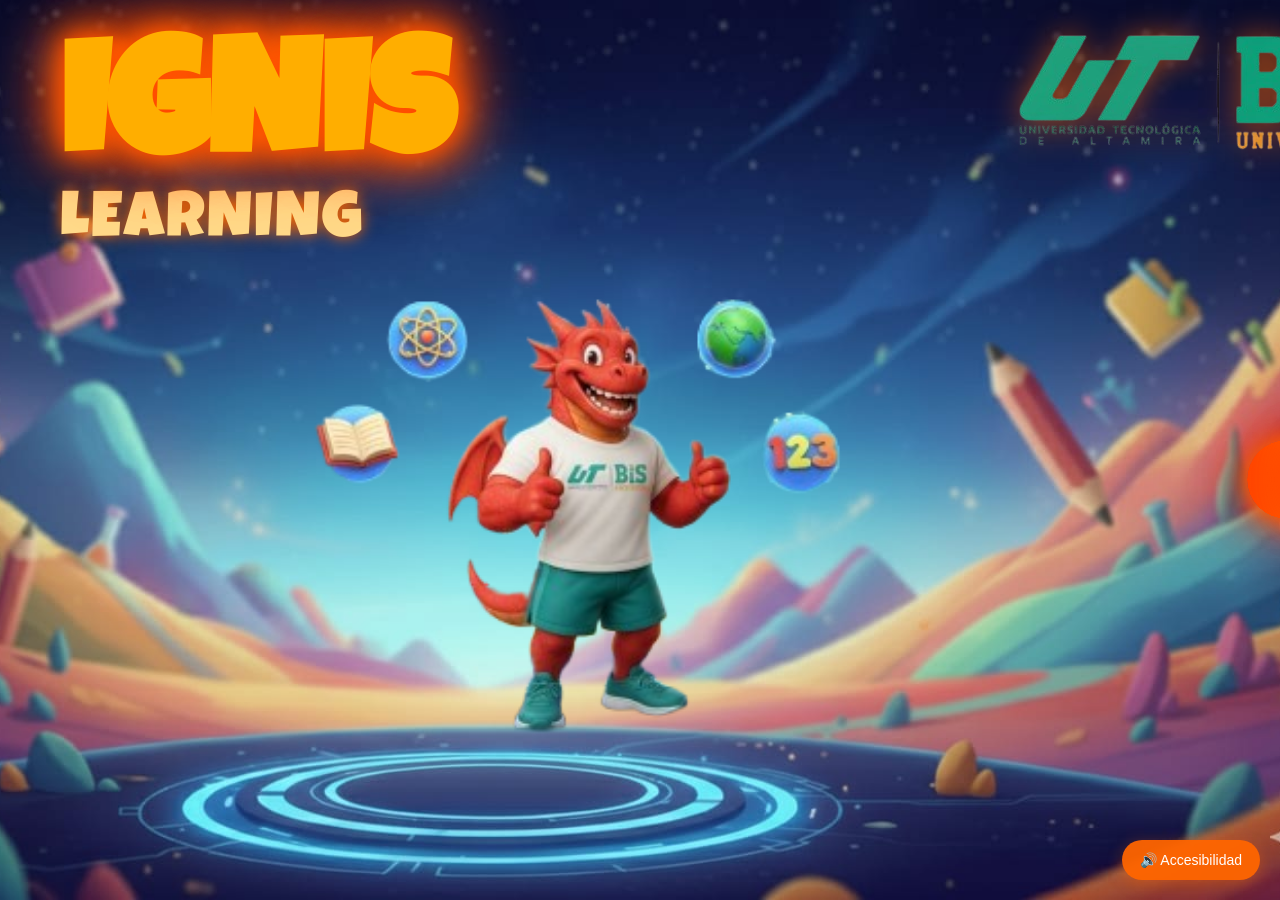
==== index.html @ bf162483 "Update index.html" ====
<!DOCTYPE html>
<html lang="es">
<head>
<meta charset="UTF-8">
<meta
  name="viewport"
  content="width=device-width, initial-scale=1.0, viewport-fit=cover"
>
<title>IGNIS</title>

<link rel="stylesheet" href="btn.css">

<style>

/* ======================
   PANTALLA GIRAR CELU
====================== */

#rotateMessage{
  position:fixed;
  inset:0;
  background:#0b0b0b;
  color:white;
  display:none;
  justify-content:center;
  align-items:center;
  text-align:center;
  z-index:99999;
  padding:20px;
}

.rotate-box{
  max-width:320px;
}

.rotate-box h2{
  font-size:2rem;
  margin-bottom:15px;
}

.rotate-box p{
  font-size:1.1rem;
}

/* ======================
   BOTON ACCESIBILIDAD
====================== */

.voice-btn{
  position:fixed;
  bottom:20px;
  right:20px;
  z-index:9999;

  border:none;
  border-radius:50px;
  padding:12px 18px;

  background:rgba(255,102,0,.95);
  color:white;
  font-size:14px;
  cursor:pointer;

  box-shadow:0 4px 15px rgba(255,100,0,.35);
  transition:.3s;
}

.voice-btn:hover{
  transform:scale(1.05);
}

/* ======================
   CELULAR
====================== */

@media screen and (max-width:900px){

  /* Vertical */
  @media (orientation:portrait){

    #rotateMessage{
      display:flex;
    }

    .hero{
      display:none !important;
    }
  }

  /* Horizontal */
  @media (orientation:landscape){

    html,
    body{
      overflow:hidden;
      height:100%;
    }

    .hero{
      display:flex !important;
      justify-content:center;
      align-items:center;
      flex-direction:column;
      min-height:100vh;
      padding:15px;
    }

    /* IMPORTANTE:
       QUITE EL SCALE
       QUE HACIA TODO CHIQUITO 😭
    */

    .title{
      font-size:4rem !important;
    }

    .subtitle{
      font-size:1.4rem !important;
    }

    .fire-button{
      transform:scale(1.1);
    }

    .ut-logo{
      width:80px !important;
    }

    .floating-dragon{
      width:150px !important;
    }

    .voice-btn{
      bottom:12px;
      right:12px;
      font-size:13px;
      padding:10px 15px;
    }
  }
}

</style>
</head>

<body>

<!-- AUDIO -->
<audio id="introSound" autoplay loop>
  <source src="cutt.mp3" type="audio/mpeg">
</audio>

<!-- MENSAJE GIRAR -->
<div id="rotateMessage">
  <div class="rotate-box">
    <h2>📱 Gira tu dispositivo</h2>

    <p>
      Para jugar IGNIS mejor,
      usa tu teléfono en posición horizontal.
    </p>
  </div>
</div>

<!-- CONTENIDO -->
<div class="hero">

  <!-- BOTON ACCESIBILIDAD -->
  <button
    id="voiceMode"
    class="voice-btn"
  >
    🔊 Accesibilidad
  </button>

  <!-- TITULO -->
  <h1
    class="title"
    id="titleVoice"
  >
    IGNIS

    <span class="flames">
      <span class="flame"></span>
      <span class="flame"></span>
      <span class="flame"></span>
      <span class="flame"></span>
      <span class="flame"></span>
      <span class="flame"></span>
      <span class="flame"></span>
      <span class="flame"></span>
    </span>
  </h1>

  <!-- SUB -->
  <p
    class="subtitle"
    id="subtitleVoice"
  >
    LEARNING
  </p>

  <!-- BOTON -->
  <a
    href="menu.html"
    class="fire-button"
    id="fireBtn"
  >
    LET'S GO!
  </a>

  <!-- BURBUJAS -->
  <div class="bubbles-container">
    <span class="bubble"></span>
    <span class="bubble"></span>
    <span class="bubble"></span>
    <span class="bubble"></span>
    <span class="bubble"></span>
    <span class="bubble"></span>
    <span class="bubble"></span>
    <span class="bubble"></span>
    <span class="bubble"></span>
    <span class="bubble"></span>
  </div>

  <!-- LOGO -->
  <a
    href="http://www.utaltamira.edu.mx/"
    target="_blank"
  >
    <img
      src="img/logo_ut.png"
      alt="Logo Universidad Tecnológica de Altamira"
      class="ut-logo"
    >
  </a>

  <!-- DRAGON -->
  <img
    src="img/dragon.png"
    alt="Dragón flotante"
    class="floating-dragon"
  >

</div>

<script>

/* ======================
   ELEMENTOS
====================== */

const voiceBtn =
document.getElementById("voiceMode");

const fireBtn =
document.getElementById("fireBtn");

const title =
document.getElementById("titleVoice");

const subtitle =
document.getElementById("subtitleVoice");

const audio =
document.getElementById("introSound");

let accessibilityOn = false;

/* ======================
   FUNCION HABLAR
====================== */

function speak(text){

  speechSynthesis.cancel();

  const speech =
  new SpeechSynthesisUtterance(text);

  speech.lang = "es-MX";
  speech.rate = 1;
  speech.pitch = 1;

  speechSynthesis.speak(speech);
}

/* ======================
   AUDIO MOVIL
====================== */

document.body.addEventListener(
"click",
()=>{
  audio.play().catch(()=>{});
},
{once:true}
);

/* ======================
   PRESENTACION AUTOMATICA
====================== */

window.addEventListener(
"load",
()=>{

  setTimeout(()=>{

    speak(
      "Bienvenido a Ignis Learning. " +
      "Si necesitas asistencia por voz, " +
      "toca el botón de accesibilidad " +
      "en la esquina inferior derecha."
    );

  },1800);

}
);

/* ======================
   BOTON ACCESIBILIDAD
====================== */

function announceButton(){

  speak(
    accessibilityOn
    ? "Desactivar voz"
    : "Activar voz"
  );

}

voiceBtn.addEventListener(
"mouseenter",
announceButton
);

voiceBtn.addEventListener(
"touchstart",
announceButton
);

voiceBtn.addEventListener(
"click",
()=>{

  accessibilityOn =
  !accessibilityOn;

  if(accessibilityOn){

    speak(
      "Modo accesible activado. " +
      "Toca Ignis, Learning o Lets Go."
    );

    voiceBtn.innerHTML =
    "🔇 Desactivar Voz";

  }else{

    speechSynthesis.cancel();

    voiceBtn.innerHTML =
    "🔊 Accesibilidad";
  }

}
);

/* ======================
   LECTURA ELEMENTOS
====================== */

function voiceInteraction(
element,
text
){

  element.addEventListener(
  "mouseenter",
  ()=>{
    if(accessibilityOn)
    speak(text);
  });

  element.addEventListener(
  "touchstart",
  ()=>{
    if(accessibilityOn)
    speak(text);
  });

}

voiceInteraction(
title,
"Ignis"
);

voiceInteraction(
subtitle,
"Learning"
);

voiceInteraction(
fireBtn,
"Lets Go. Presiona para comenzar."
);

</script>

</body>
</html>
---- btn.css ----
@import url('https://fonts.googleapis.com/css2?family=Luckiest+Guy&display=swap');

/* --- Estilo general --- */
* {
  margin: 0;
  padding: 0;
  box-sizing: border-box;
}

body {
  height: 100vh;
  background: url("img/bg.jpeg") no-repeat center center fixed;
  background-size: cover;
  overflow: hidden;
  font-family: 'Luckiest Guy', cursive;
  color: white;
  position: relative;
}

/* --- Contenedor del título IGNIS --- */
.hero {
  position: absolute;
  top: 40px;       /* arriba */
  left: 60px;      /* izquierda */
  text-align: left;
}

/* --- Texto IGNIS con efecto de fuego --- */
.title {
  font-size: 10rem;
  color: #ffae00;
  text-shadow:
    0 0 20px #ff4500,
    0 0 40px #ff8c00,
    0 0 60px #ff0000,
    0 0 80px #ff7300;
  animation: flicker 1s infinite;
}

@keyframes flicker {
  0%, 100% {
    opacity: 1;
    text-shadow:
      0 0 25px #ff7300,
      0 0 50px #ff4500,
      0 0 80px #ff0000;
  }
  50% {
    opacity: 0.9;
    text-shadow:
      0 0 35px #ff9500,
      0 0 70px #ff0000,
      0 0 100px #ff7300;
  }
}
/* --- Llamas suaves detrás de IGNIS --- */
.title {
  position: relative;
  display: inline-block;
  z-index: 2;
}

/* contenedor de las llamas */
.flames {
  position: absolute;
  top: 25%;
  left: 0;
  width: 100%;
  height: 100%;
  transform: translateY(10%);
  z-index: -1; /* 🔥 esto hace que queden DETRÁS del texto */
  overflow: visible;
  pointer-events: none;
}

/* partículas de fuego */
.flame {
  position: absolute;
  bottom: 180px;
  width: 40px;
  height: 40px;
  border-radius: 50%;
  background: radial-gradient(circle at center, rgba(255,180,0,0.8), rgba(255,60,0,0.2) 70%);
  animation: rise 2s infinite ease-in;
  filter: blur(3px);
}

/* varias burbujas con diferentes posiciones y tiempos */
.flame:nth-child(1) { left: 10%; animation-delay: 0s; }
.flame:nth-child(2) { left: 25%; animation-delay: 0.3s; }
.flame:nth-child(3) { left: 40%; animation-delay: 0.6s; }
.flame:nth-child(4) { left: 55%; animation-delay: 0.9s; }
.flame:nth-child(5) { left: 70%; animation-delay: 1.2s; }
.flame:nth-child(6) { left: 85%; animation-delay: 1.5s; }
.flame:nth-child(7) { left: 50%; animation-delay: 1.8s; width: 10px; height: 10px; }
.flame:nth-child(8) { left: 30%; animation-delay: 2.1s; width: 12px; height: 12px; }

/* animación suave hacia arriba */
@keyframes rise {
  0% {
    transform: translateY(20px) scale(0.8);
    opacity: 0.3;
  }
  40% {
    opacity: 0.7;
  }
  100% {
    transform: translateY(-60px) scale(1.2);
    opacity: 0;
  }
}


/* --- Subtítulo debajo del logo --- */
.subtitle {
  font-size: 4rem;
  color: #ffda8a;
  text-shadow: 0 0 15px #ff6a00;
  margin-top: -10px;
  letter-spacing: 2px;
}


/* --- Botón de fuego centrado a la derecha --- */
.fire-button {
  position: absolute;
  right: -1000px;
  top: 400px;
  background: linear-gradient(90deg, #ff4500, #ff7300, #ffa500);
  color: #fff;
  padding: 25px 45px;
  border-radius: 50px;
  font-size: 1.8rem;
  text-decoration: none;
  text-transform: uppercase;
  box-shadow: 0 0 20px #ff6a00, 0 0 40px #ff4500, 0 0 80px #ff0000;
  animation: flame 2s infinite alternate;
  transition: transform 0.2s ease-in-out;
  z-index: 1;
  cursor: pointer;
}

.fire-button:hover {
  transform: translateY(-50%) scale(1.1);
}

/* --- Animación del fuego del botón --- */
@keyframes flame {
  0% {
    box-shadow:
      0 0 20px #ff6a00,
      0 0 40px #ff4500,
      0 0 60px #ff0000;
  }
  50% {
    box-shadow:
      0 0 30px #ff8c00,
      0 0 70px #ff0000,
      0 0 100px #ff7300;
  }
  100% {
    box-shadow:
      0 0 40px #ffa500,
      0 0 90px #ff4500,
      0 0 120px #ff0000;
  }
}

/* --- Efecto de partículas tipo fuego alrededor del botón --- */
.fire-button::before,
.fire-button::after {
  content: '';
  position: absolute;
  width: 100%;
  height: 100%;
  border-radius: 50px;
  top: 0;
  left: 0;
  z-index: -1;
  filter: blur(20px);
  animation: firePulse 1.5s infinite alternate;
}

.fire-button::before {
  background: radial-gradient(circle, #ff7300 10%, transparent 70%);
}

.fire-button::after {
  background: radial-gradient(circle, #ff0000 10%, transparent 70%);
  animation-delay: 0.75s;
}

@keyframes firePulse {
  0% {
    transform: scale(1);
    opacity: 0.7;
  }
  100% {
    transform: scale(1.2);
    opacity: 0.3;
  }
}
 .floating-dragon {
  position: absolute;
  right: -950px;   /* ajusta según quieras: izquierda/derecha */
  top: -20%;       /* ajusta altura inicial */
  width: 1300px;;   /* tamaño del dragón, ajusta al tu gusto */
  animation: floatDragon 4s ease-in-out infinite;
}

@keyframes floatDragon {
  0% {
    transform: translateY(0px);
  }
  50% {
    transform: translateY(-30px);
  }
  100% {
    transform: translateY(0px);
  }
}

/* === LLAMAS DETRÁS DEL BOTÓN === */
/* === CONTENEDOR DE LLAMAS DETRÁS DEL BOTÓN === */
.bubbles-container {
  position: absolute;
  right: -1000px; /* 👈 mismo left que tu botón */
  top: 330px;    /* 👈 misma altura del botón */
  width: 220px;  /* un poco más ancho que el botón */
  height: 120px;
  overflow: visible;
  z-index: 0; /* 🔥 detrás del botón */
  pointer-events: none;
}

/* --- Cada burbuja (llama) --- */
.bubbles-container .bubble {
  position: absolute;
  bottom:1px;
  width: 25px;
  height: 25px;
  border-radius: 50%;
  background: radial-gradient(circle, #ffec85 0%, #ffae00 30%, #ff5500 70%, #ff0000 100%);
  box-shadow: 0 0 15px rgba(255, 100, 0, 0.7);
  opacity: 0.85;
  animation: riseFlame 3s linear infinite;
  filter: blur(1px);
}

/* --- Variaciones de posición y retardo --- */
.bubbles-container .bubble:nth-child(1) { left: 10%; animation-delay: 0s; }
.bubbles-container .bubble:nth-child(2) { left: 25%; animation-delay: 0.3s; }
.bubbles-container .bubble:nth-child(3) { left: 40%; animation-delay: 0.5s; }
.bubbles-container .bubble:nth-child(4) { left: 55%; animation-delay: 0.8s; }
.bubbles-container .bubble:nth-child(5) { left: 70%; animation-delay: 1s; }
.bubbles-container .bubble:nth-child(6) { left: 85%; animation-delay: 1.3s; }
.bubbles-container .bubble:nth-child(7) { left: 15%; animation-delay: 1.5s; }
.bubbles-container .bubble:nth-child(8) { left: 35%; animation-delay: 1.8s; }
.bubbles-container .bubble:nth-child(9) { left: 60%; animation-delay: 2s; }
.bubbles-container .bubble:nth-child(10) { left: 80%; animation-delay: 2.3s; }

/* --- Animación de ascenso del fuego --- */
@keyframes riseFlame {
  0% {
    transform: translateY(0) scale(1);
    opacity: 0.8;
  }
  50% {
    transform: translateY(-60px) scale(1.3);
    opacity: 0.5;
  }
  100% {
    transform: translateY(-130px) scale(0.8);
    opacity: 0;
  }
}


/* --- Logo de la universidad --- */
.ut-logo {
  position: absolute;
  top: -200px;         /* altura */
  left: 900px;       /* separada del borde derecho */
  width:500px;      /* tamaño imagen */
  height: 500px;
  z-index: 25;
  cursor: pointer;
  filter: drop-shadow(0 0 15px rgba(255, 100, 0, 0.6));
}

/* animación suave flotante (como el dragón) */
@keyframes floatLogo {
  0% { transform: translateY(0px); }
  50% { transform: translateY(-8px); }
  100% { transform: translateY(0px); }
}
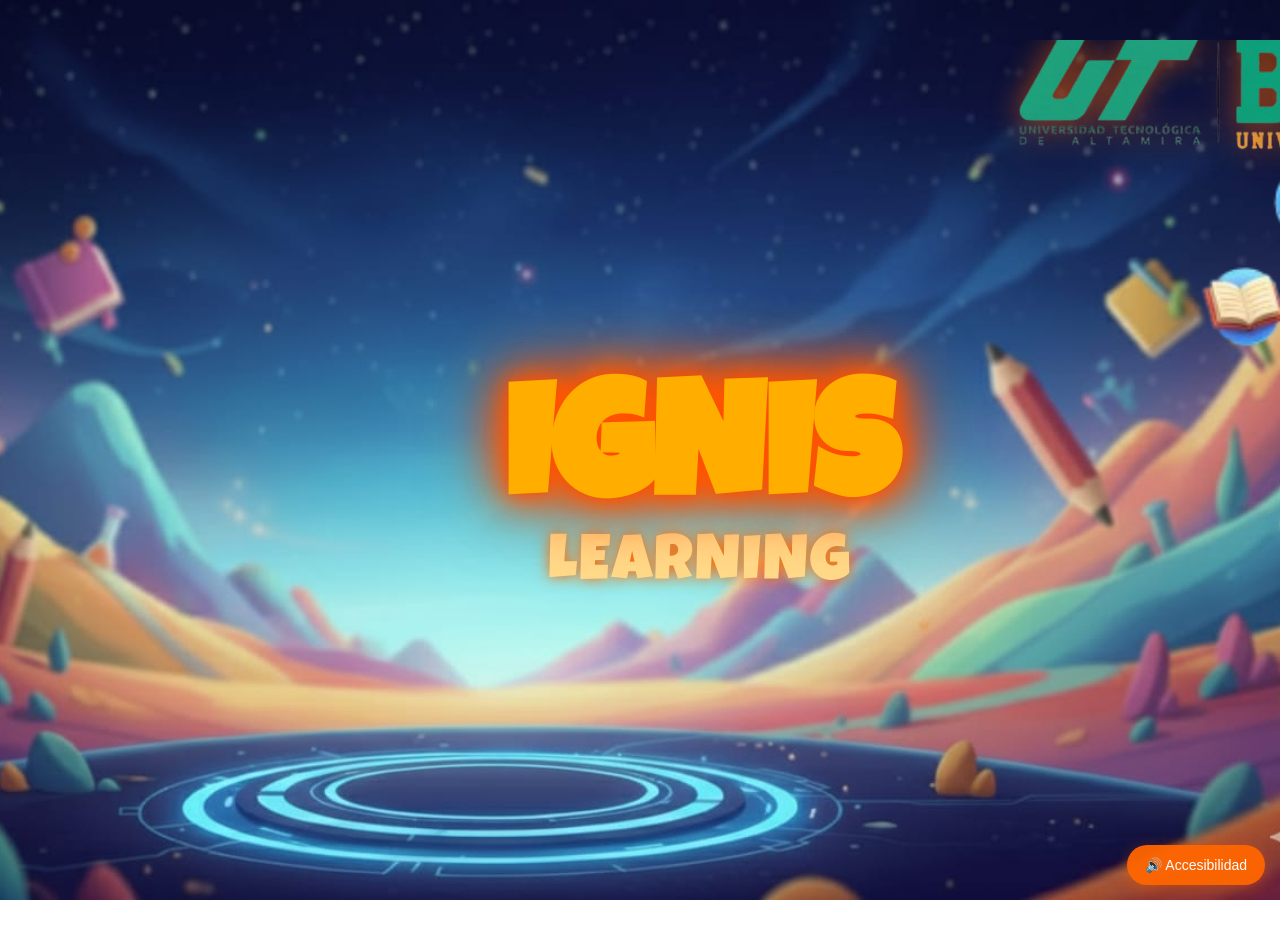
==== commit 29768ad3: "Update index.html" ====
--- a/index.html
+++ b/index.html
@@ -2,19 +2,52 @@
 <html lang="es">
 <head>
 <meta charset="UTF-8">
+
 <meta
   name="viewport"
-  content="width=device-width, initial-scale=1.0, viewport-fit=cover"
+  content="width=device-width, initial-scale=1.0, viewport-fit=cover, user-scalable=no"
 >
+
+<meta name="mobile-web-app-capable" content="yes">
+<meta name="apple-mobile-web-app-capable" content="yes">
+<meta name="theme-color" content="#000000">
+
 <title>IGNIS</title>
 
-<link rel="stylesheet" href="btn.css">
+<link rel="stylesheet" href="btn.css?v=5">
 
 <style>
 
-/* ======================
-   PANTALLA GIRAR CELU
-====================== */
+/* =========================
+   RESET
+========================= */
+
+html,
+body{
+  margin:0;
+  padding:0;
+  width:100%;
+  min-height:100%;
+  overflow-x:hidden;
+}
+
+/* =========================
+   HERO
+========================= */
+
+.hero{
+  position:relative;
+  min-height:100vh;
+  display:flex;
+  flex-direction:column;
+  justify-content:center;
+  align-items:center;
+  overflow:hidden;
+}
+
+/* =========================
+   ROTATE SCREEN
+========================= */
 
 #rotateMessage{
   position:fixed;
@@ -35,21 +68,17 @@
 
 .rotate-box h2{
   font-size:2rem;
-  margin-bottom:15px;
-}
-
-.rotate-box p{
-  font-size:1.1rem;
-}
-
-/* ======================
-   BOTON ACCESIBILIDAD
-====================== */
+  margin-bottom:10px;
+}
+
+/* =========================
+   ACCESSIBILITY BUTTON
+========================= */
 
 .voice-btn{
   position:fixed;
-  bottom:20px;
-  right:20px;
+  bottom:15px;
+  right:15px;
   z-index:9999;
 
   border:none;
@@ -59,9 +88,12 @@
   background:rgba(255,102,0,.95);
   color:white;
   font-size:14px;
+
   cursor:pointer;
 
-  box-shadow:0 4px 15px rgba(255,100,0,.35);
+  box-shadow:
+  0 4px 15px rgba(255,100,0,.35);
+
   transition:.3s;
 }
 
@@ -69,13 +101,13 @@
   transform:scale(1.05);
 }
 
-/* ======================
+/* =========================
    CELULAR
-====================== */
-
-@media screen and (max-width:900px){
-
-  /* Vertical */
+========================= */
+
+@media screen and (max-width:950px){
+
+  /* VERTICAL */
   @media (orientation:portrait){
 
     #rotateMessage{
@@ -87,55 +119,83 @@
     }
   }
 
-  /* Horizontal */
+  /* HORIZONTAL */
   @media (orientation:landscape){
 
     html,
     body{
+      height:100dvh;
       overflow:hidden;
-      height:100%;
     }
 
     .hero{
-      display:flex !important;
+      min-height:100dvh;
       justify-content:center;
-      align-items:center;
-      flex-direction:column;
-      min-height:100vh;
-      padding:15px;
-    }
-
-    /* IMPORTANTE:
-       QUITE EL SCALE
-       QUE HACIA TODO CHIQUITO 😭
-    */
-
+      padding:12px;
+      text-align:center;
+    }
+
+    /* TITULO */
     .title{
       font-size:4rem !important;
+      margin:0 !important;
+      position:relative;
+      z-index:5;
     }
 
     .subtitle{
-      font-size:1.4rem !important;
-    }
-
+      font-size:1.2rem !important;
+      margin-top:-5px;
+      z-index:5;
+    }
+
+    /* LLAMAS */
+    .flames{
+      position:absolute !important;
+      top:-30px !important;
+      left:50% !important;
+      transform:
+      translateX(-50%)
+      scale(.9) !important;
+    }
+
+    /* BOTON */
     .fire-button{
-      transform:scale(1.1);
-    }
-
+      margin-top:18px !important;
+      z-index:5;
+    }
+
+    /* DRAGON */
+    .floating-dragon{
+      width:160px !important;
+      position:absolute !important;
+      bottom:20px !important;
+      right:20px !important;
+    }
+
+    /* LOGO */
     .ut-logo{
-      width:80px !important;
-    }
-
-    .floating-dragon{
-      width:150px !important;
+      width:70px !important;
+      position:absolute;
+      top:10px;
+      left:10px;
+    }
+
+    /* BURBUJAS */
+    .bubbles-container{
+      position:absolute;
+      inset:0;
+      overflow:hidden;
+      pointer-events:none;
     }
 
     .voice-btn{
       bottom:12px;
       right:12px;
       font-size:13px;
-      padding:10px 15px;
-    }
+      padding:10px 14px;
+    }
+
   }
 }
 
@@ -145,26 +205,24 @@
 <body>
 
 <!-- AUDIO -->
-<audio id="introSound" autoplay loop>
+<audio id="introSound" loop>
   <source src="cutt.mp3" type="audio/mpeg">
 </audio>
 
-<!-- MENSAJE GIRAR -->
+<!-- GIRAR CELU -->
 <div id="rotateMessage">
   <div class="rotate-box">
-    <h2>📱 Gira tu dispositivo</h2>
-
+    <h2>Gira tu dispositivo</h2>
     <p>
-      Para jugar IGNIS mejor,
-      usa tu teléfono en posición horizontal.
+      Usa IGNIS en horizontal
+      para una mejor experiencia.
     </p>
   </div>
 </div>
 
-<!-- CONTENIDO -->
 <div class="hero">
 
-  <!-- BOTON ACCESIBILIDAD -->
+  <!-- ACCESIBILIDAD -->
   <button
     id="voiceMode"
     class="voice-btn"
@@ -191,7 +249,7 @@
     </span>
   </h1>
 
-  <!-- SUB -->
+  <!-- SUBTITLE -->
   <p
     class="subtitle"
     id="subtitleVoice"
@@ -229,7 +287,7 @@
   >
     <img
       src="img/logo_ut.png"
-      alt="Logo Universidad Tecnológica de Altamira"
+      alt="Logo UT"
       class="ut-logo"
     >
   </a>
@@ -237,7 +295,7 @@
   <!-- DRAGON -->
   <img
     src="img/dragon.png"
-    alt="Dragón flotante"
+    alt="Dragón"
     class="floating-dragon"
   >
 
@@ -245,60 +303,59 @@
 
 <script>
 
-/* ======================
-   ELEMENTOS
-====================== */
+const audio =
+document.getElementById(
+"introSound"
+);
 
 const voiceBtn =
-document.getElementById("voiceMode");
+document.getElementById(
+"voiceMode"
+);
 
 const fireBtn =
-document.getElementById("fireBtn");
+document.getElementById(
+"fireBtn"
+);
 
 const title =
-document.getElementById("titleVoice");
+document.getElementById(
+"titleVoice"
+);
 
 const subtitle =
-document.getElementById("subtitleVoice");
-
-const audio =
-document.getElementById("introSound");
-
-let accessibilityOn = false;
-
-/* ======================
-   FUNCION HABLAR
-====================== */
+document.getElementById(
+"subtitleVoice"
+);
+
+let accessibilityOn =
+false;
+
+/* ===================
+   HABLAR
+=================== */
 
 function speak(text){
 
   speechSynthesis.cancel();
 
   const speech =
-  new SpeechSynthesisUtterance(text);
-
-  speech.lang = "es-MX";
-  speech.rate = 1;
-  speech.pitch = 1;
-
-  speechSynthesis.speak(speech);
-}
-
-/* ======================
-   AUDIO MOVIL
-====================== */
-
-document.body.addEventListener(
-"click",
-()=>{
-  audio.play().catch(()=>{});
-},
-{once:true}
-);
-
-/* ======================
-   PRESENTACION AUTOMATICA
-====================== */
+  new SpeechSynthesisUtterance(
+  text
+  );
+
+  speech.lang="es-MX";
+  speech.rate=1;
+  speech.pitch=1;
+
+  speechSynthesis.speak(
+  speech
+  );
+}
+
+/* ===================
+   ESCONDER BARRA
+=================== */
 
 window.addEventListener(
 "load",
@@ -306,30 +363,76 @@
 
   setTimeout(()=>{
 
+    window.scrollTo(
+    0,
+    1
+    );
+
+  },100);
+
+});
+
+/* ===================
+   AUDIO MOVIL
+=================== */
+
+function startAudio(){
+
+  audio.play().catch(()=>{});
+
+  document.removeEventListener(
+  "touchstart",
+  startAudio
+  );
+
+  document.removeEventListener(
+  "click",
+  startAudio
+  );
+}
+
+document.addEventListener(
+"touchstart",
+startAudio
+);
+
+document.addEventListener(
+"click",
+startAudio
+);
+
+/* ===================
+   MENSAJE AUTOMATICO
+=================== */
+
+window.addEventListener(
+"load",
+()=>{
+
+  setTimeout(()=>{
+
     speak(
-      "Bienvenido a Ignis Learning. " +
-      "Si necesitas asistencia por voz, " +
-      "toca el botón de accesibilidad " +
-      "en la esquina inferior derecha."
+    "Bienvenido a Ignis Learning. " +
+    "Para activar asistencia por voz, " +
+    "presiona el botón de accesibilidad " +
+    "abajo a la derecha."
     );
 
   },1800);
 
-}
-);
-
-/* ======================
-   BOTON ACCESIBILIDAD
-====================== */
+});
+
+/* ===================
+   BOTON VOZ
+=================== */
 
 function announceButton(){
 
   speak(
-    accessibilityOn
-    ? "Desactivar voz"
-    : "Activar voz"
+  accessibilityOn
+  ? "Desactivar voz"
+  : "Activar voz"
   );
-
 }
 
 voiceBtn.addEventListener(
@@ -352,27 +455,25 @@
   if(accessibilityOn){
 
     speak(
-      "Modo accesible activado. " +
-      "Toca Ignis, Learning o Lets Go."
+    "Modo accesible activado."
     );
 
-    voiceBtn.innerHTML =
+    voiceBtn.innerHTML=
     "🔇 Desactivar Voz";
 
   }else{
 
     speechSynthesis.cancel();
 
-    voiceBtn.innerHTML =
+    voiceBtn.innerHTML=
     "🔊 Accesibilidad";
   }
 
-}
-);
-
-/* ======================
-   LECTURA ELEMENTOS
-====================== */
+});
+
+/* ===================
+   LECTURA
+=================== */
 
 function voiceInteraction(
 element,
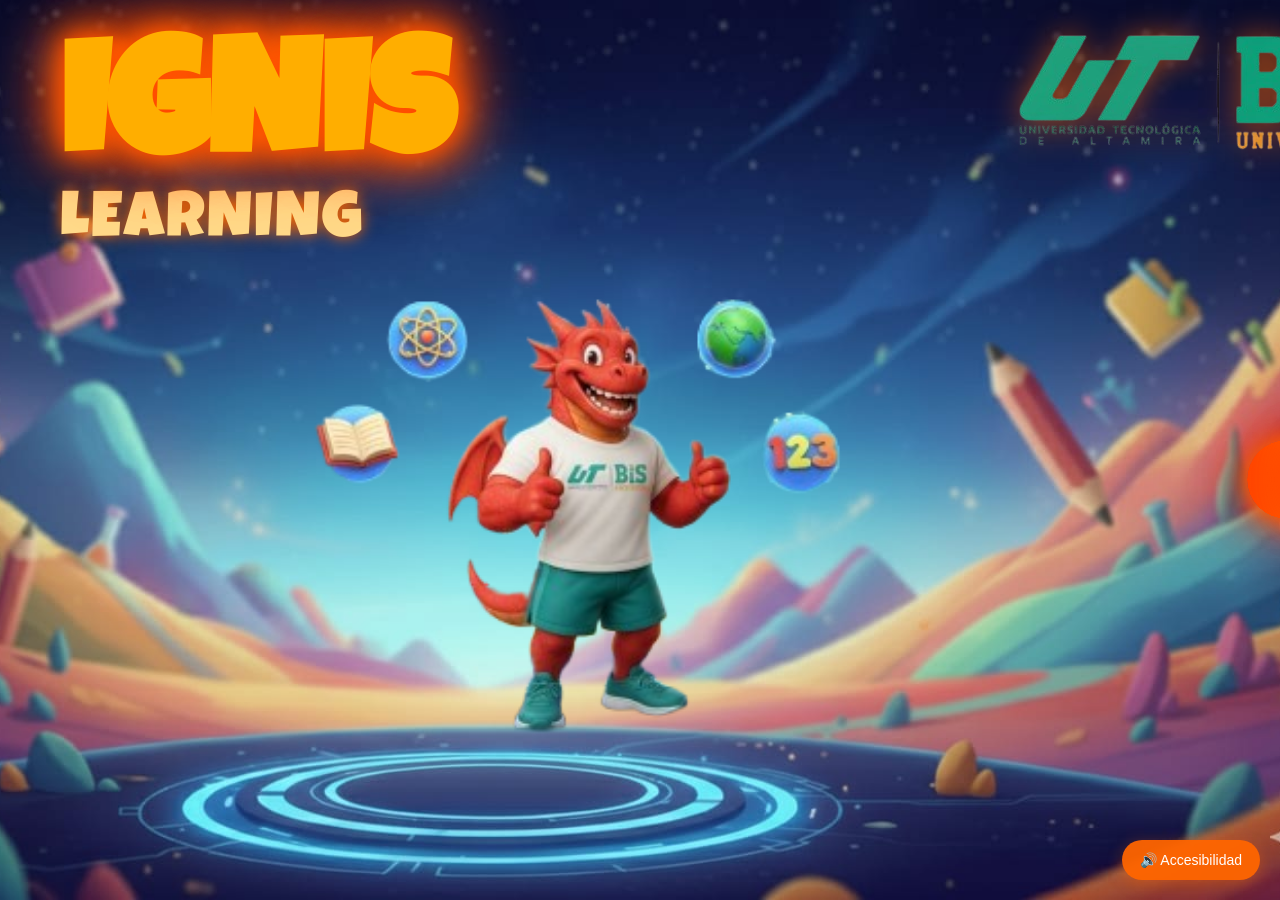
==== commit 74d5190a: "Update index.html" ====
--- a/index.html
+++ b/index.html
@@ -2,52 +2,19 @@
 <html lang="es">
 <head>
 <meta charset="UTF-8">
-
 <meta
   name="viewport"
-  content="width=device-width, initial-scale=1.0, viewport-fit=cover, user-scalable=no"
+  content="width=device-width, initial-scale=1.0, viewport-fit=cover"
 >
-
-<meta name="mobile-web-app-capable" content="yes">
-<meta name="apple-mobile-web-app-capable" content="yes">
-<meta name="theme-color" content="#000000">
-
 <title>IGNIS</title>
 
-<link rel="stylesheet" href="btn.css?v=5">
+<link rel="stylesheet" href="btn.css?v=2">
 
 <style>
 
-/* =========================
-   RESET
-========================= */
-
-html,
-body{
-  margin:0;
-  padding:0;
-  width:100%;
-  min-height:100%;
-  overflow-x:hidden;
-}
-
-/* =========================
-   HERO
-========================= */
-
-.hero{
-  position:relative;
-  min-height:100vh;
-  display:flex;
-  flex-direction:column;
-  justify-content:center;
-  align-items:center;
-  overflow:hidden;
-}
-
-/* =========================
-   ROTATE SCREEN
-========================= */
+/* ======================
+   PANTALLA GIRAR CELU
+====================== */
 
 #rotateMessage{
   position:fixed;
@@ -68,17 +35,21 @@
 
 .rotate-box h2{
   font-size:2rem;
-  margin-bottom:10px;
-}
-
-/* =========================
-   ACCESSIBILITY BUTTON
-========================= */
+  margin-bottom:15px;
+}
+
+.rotate-box p{
+  font-size:1.1rem;
+}
+
+/* ======================
+   BOTON ACCESIBILIDAD
+====================== */
 
 .voice-btn{
   position:fixed;
-  bottom:15px;
-  right:15px;
+  bottom:20px;
+  right:20px;
   z-index:9999;
 
   border:none;
@@ -88,12 +59,9 @@
   background:rgba(255,102,0,.95);
   color:white;
   font-size:14px;
-
   cursor:pointer;
 
-  box-shadow:
-  0 4px 15px rgba(255,100,0,.35);
-
+  box-shadow:0 4px 15px rgba(255,100,0,.35);
   transition:.3s;
 }
 
@@ -101,13 +69,13 @@
   transform:scale(1.05);
 }
 
-/* =========================
+/* ======================
    CELULAR
-========================= */
-
-@media screen and (max-width:950px){
-
-  /* VERTICAL */
+====================== */
+
+@media screen and (max-width:900px){
+
+  /* Vertical */
   @media (orientation:portrait){
 
     #rotateMessage{
@@ -119,83 +87,83 @@
     }
   }
 
-  /* HORIZONTAL */
+  /* Horizontal */
   @media (orientation:landscape){
 
     html,
     body{
+      overflow:hidden;
       height:100dvh;
-      overflow:hidden;
-    }
-
+      width:100%;
+      margin:0;
+      padding:0;
+    }
+
+    /* NO CENTRAR TODO */
     .hero{
       min-height:100dvh;
-      justify-content:center;
-      padding:12px;
-      text-align:center;
-    }
-
-    /* TITULO */
+      position:relative;
+      overflow:hidden;
+      padding:10px;
+    }
+
+    /* IGNIS */
     .title{
-      font-size:4rem !important;
-      margin:0 !important;
+      font-size:3.2rem !important;
+      margin-top:10px !important;
+    }
+
+    /* LEARNING */
+    .subtitle{
+      font-size:1.1rem !important;
+      margin-top:-10px !important;
+    }
+
+    /* LETS GO */
+    .fire-button{
       position:relative;
-      z-index:5;
-    }
-
-    .subtitle{
-      font-size:1.2rem !important;
-      margin-top:-5px;
-      z-index:5;
-    }
-
-    /* LLAMAS */
-    .flames{
+      z-index:20;
+      margin-top:10px !important;
+      transform:scale(.95);
+    }
+
+    /* UT ARRIBA */
+    .ut-logo{
+      width:70px !important;
       position:absolute !important;
-      top:-30px !important;
-      left:50% !important;
-      transform:
-      translateX(-50%)
-      scale(.9) !important;
-    }
-
-    /* BOTON */
-    .fire-button{
-      margin-top:18px !important;
-      z-index:5;
+      top:15px !important;
+      left:15px !important;
+      z-index:10;
     }
 
     /* DRAGON */
     .floating-dragon{
       width:160px !important;
       position:absolute !important;
-      bottom:20px !important;
-      right:20px !important;
-    }
-
-    /* LOGO */
-    .ut-logo{
-      width:70px !important;
-      position:absolute;
-      top:10px;
-      left:10px;
+      right:10px !important;
+      bottom:10px !important;
+      z-index:4;
+    }
+
+    /* LLAMITAS */
+    .flames{
+      transform:
+      translateX(-50%)
+      scale(.85) !important;
     }
 
     /* BURBUJAS */
     .bubbles-container{
-      position:absolute;
-      inset:0;
       overflow:hidden;
-      pointer-events:none;
-    }
-
+    }
+
+    /* BOTON ACCESIBILIDAD */
     .voice-btn{
       bottom:12px;
       right:12px;
       font-size:13px;
-      padding:10px 14px;
-    }
-
+      padding:10px 15px;
+    }
   }
 }
 
@@ -205,24 +173,26 @@
 <body>
 
 <!-- AUDIO -->
-<audio id="introSound" loop>
+<audio id="introSound" autoplay loop>
   <source src="cutt.mp3" type="audio/mpeg">
 </audio>
 
-<!-- GIRAR CELU -->
+<!-- MENSAJE GIRAR -->
 <div id="rotateMessage">
   <div class="rotate-box">
-    <h2>Gira tu dispositivo</h2>
+    <h2>📱 Gira tu dispositivo</h2>
+
     <p>
-      Usa IGNIS en horizontal
-      para una mejor experiencia.
+      Para jugar IGNIS mejor,
+      usa tu teléfono en posición horizontal.
     </p>
   </div>
 </div>
 
+<!-- CONTENIDO -->
 <div class="hero">
 
-  <!-- ACCESIBILIDAD -->
+  <!-- BOTON ACCESIBILIDAD -->
   <button
     id="voiceMode"
     class="voice-btn"
@@ -249,7 +219,7 @@
     </span>
   </h1>
 
-  <!-- SUBTITLE -->
+  <!-- SUB -->
   <p
     class="subtitle"
     id="subtitleVoice"
@@ -281,13 +251,10 @@
   </div>
 
   <!-- LOGO -->
-  <a
-    href="http://www.utaltamira.edu.mx/"
-    target="_blank"
-  >
+  <a href="http://www.utaltamira.edu.mx/" target="_blank">
     <img
       src="img/logo_ut.png"
-      alt="Logo UT"
+      alt="Logo Universidad Tecnológica de Altamira"
       class="ut-logo"
     >
   </a>
@@ -295,7 +262,7 @@
   <!-- DRAGON -->
   <img
     src="img/dragon.png"
-    alt="Dragón"
+    alt="Dragón flotante"
     class="floating-dragon"
   >
 
@@ -303,136 +270,89 @@
 
 <script>
 
+/* ESCONDER BARRA NAVEGADOR */
+window.addEventListener("load", () => {
+  setTimeout(() => {
+    window.scrollTo(0,1);
+  },100);
+});
+
+/* ======================
+   ELEMENTOS
+====================== */
+
+const voiceBtn =
+document.getElementById("voiceMode");
+
+const fireBtn =
+document.getElementById("fireBtn");
+
+const title =
+document.getElementById("titleVoice");
+
+const subtitle =
+document.getElementById("subtitleVoice");
+
 const audio =
-document.getElementById(
-"introSound"
-);
-
-const voiceBtn =
-document.getElementById(
-"voiceMode"
-);
-
-const fireBtn =
-document.getElementById(
-"fireBtn"
-);
-
-const title =
-document.getElementById(
-"titleVoice"
-);
-
-const subtitle =
-document.getElementById(
-"subtitleVoice"
-);
-
-let accessibilityOn =
-false;
-
-/* ===================
-   HABLAR
-=================== */
+document.getElementById("introSound");
+
+let accessibilityOn = false;
+
+/* ======================
+   FUNCION HABLAR
+====================== */
 
 function speak(text){
 
   speechSynthesis.cancel();
 
   const speech =
-  new SpeechSynthesisUtterance(
-  text
-  );
-
-  speech.lang="es-MX";
-  speech.rate=1;
-  speech.pitch=1;
-
-  speechSynthesis.speak(
-  speech
-  );
-}
-
-/* ===================
-   ESCONDER BARRA
-=================== */
-
+  new SpeechSynthesisUtterance(text);
+
+  speech.lang = "es-MX";
+  speech.rate = 1;
+  speech.pitch = 1;
+
+  speechSynthesis.speak(speech);
+}
+
+/* AUDIO CELULAR */
+document.body.addEventListener(
+"click",
+()=>{
+  audio.play().catch(()=>{});
+},
+{once:true}
+);
+
+/* PRESENTACION */
 window.addEventListener(
 "load",
 ()=>{
 
   setTimeout(()=>{
 
-    window.scrollTo(
-    0,
-    1
+    speak(
+      "Bienvenido a Ignis Learning. " +
+      "Si necesitas asistencia por voz, " +
+      "toca el botón de accesibilidad."
     );
 
-  },100);
-
-});
-
-/* ===================
-   AUDIO MOVIL
-=================== */
-
-function startAudio(){
-
-  audio.play().catch(()=>{});
-
-  document.removeEventListener(
-  "touchstart",
-  startAudio
+  },1800);
+
+}
+);
+
+/* BOTON ACCESIBILIDAD */
+
+function announceButton(){
+
+  speak(
+    accessibilityOn
+    ? "Desactivar voz"
+    : "Activar voz"
   );
 
-  document.removeEventListener(
-  "click",
-  startAudio
-  );
-}
-
-document.addEventListener(
-"touchstart",
-startAudio
-);
-
-document.addEventListener(
-"click",
-startAudio
-);
-
-/* ===================
-   MENSAJE AUTOMATICO
-=================== */
-
-window.addEventListener(
-"load",
-()=>{
-
-  setTimeout(()=>{
-
-    speak(
-    "Bienvenido a Ignis Learning. " +
-    "Para activar asistencia por voz, " +
-    "presiona el botón de accesibilidad " +
-    "abajo a la derecha."
-    );
-
-  },1800);
-
-});
-
-/* ===================
-   BOTON VOZ
-=================== */
-
-function announceButton(){
-
-  speak(
-  accessibilityOn
-  ? "Desactivar voz"
-  : "Activar voz"
-  );
 }
 
 voiceBtn.addEventListener(
@@ -455,25 +375,24 @@
   if(accessibilityOn){
 
     speak(
-    "Modo accesible activado."
+      "Modo accesible activado."
     );
 
-    voiceBtn.innerHTML=
+    voiceBtn.innerHTML =
     "🔇 Desactivar Voz";
 
   }else{
 
     speechSynthesis.cancel();
 
-    voiceBtn.innerHTML=
+    voiceBtn.innerHTML =
     "🔊 Accesibilidad";
   }
 
-});
-
-/* ===================
-   LECTURA
-=================== */
+}
+);
+
+/* LECTURA */
 
 function voiceInteraction(
 element,
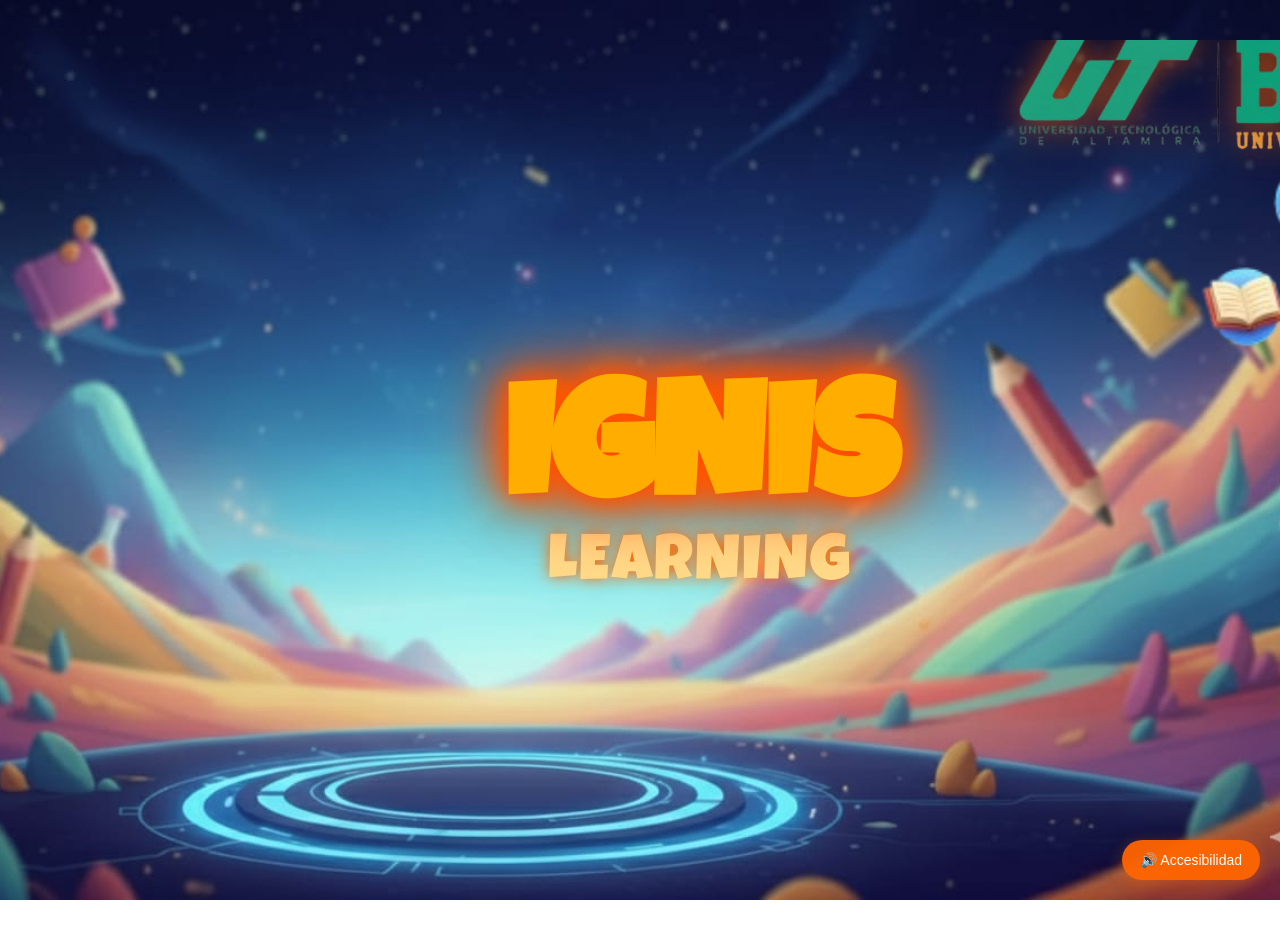
==== commit f89d20f6: "Update index.html" ====
--- a/index.html
+++ b/index.html
@@ -2,20 +2,15 @@
 <html lang="es">
 <head>
 <meta charset="UTF-8">
-<meta
-  name="viewport"
-  content="width=device-width, initial-scale=1.0, viewport-fit=cover"
->
+<meta name="viewport" content="width=device-width, initial-scale=1.0, viewport-fit=cover">
 <title>IGNIS</title>
 
 <link rel="stylesheet" href="btn.css?v=2">
 
 <style>
-
 /* ======================
    PANTALLA GIRAR CELU
 ====================== */
-
 #rotateMessage{
   position:fixed;
   inset:0;
@@ -45,22 +40,18 @@
 /* ======================
    BOTON ACCESIBILIDAD
 ====================== */
-
 .voice-btn{
   position:fixed;
   bottom:20px;
   right:20px;
   z-index:9999;
-
   border:none;
   border-radius:50px;
   padding:12px 18px;
-
   background:rgba(255,102,0,.95);
   color:white;
   font-size:14px;
   cursor:pointer;
-
   box-shadow:0 4px 15px rgba(255,100,0,.35);
   transition:.3s;
 }
@@ -69,29 +60,37 @@
   transform:scale(1.05);
 }
 
-/* ======================
-   CELULAR
-====================== */
-
+/* ============================================================
+   ESTILOS BASE / LAPTOP (Asegúrate de que .hero tenga esto)
+============================================================ */
+.hero {
+  min-height: 100vh;
+  position: relative;
+  overflow: hidden;
+  display: flex;
+  flex-direction: column;
+  justify-content: center;
+  align-items: center;
+}
+
+/* ======================
+   DISPOSITIVOS MÓVILES
+====================== */
 @media screen and (max-width:900px){
 
-  /* Vertical */
+  /* Vertical: Se muestra mensaje de girar */
   @media (orientation:portrait){
-
     #rotateMessage{
       display:flex;
     }
-
     .hero{
       display:none !important;
     }
   }
 
-  /* Horizontal */
+  /* Horizontal: Ajustes críticos para pantallas bajitas */
   @media (orientation:landscape){
-
-    html,
-    body{
+    html, body{
       overflow:hidden;
       height:100dvh;
       width:100%;
@@ -99,81 +98,85 @@
       padding:0;
     }
 
-    /* NO CENTRAR TODO */
+    /* Rediseño con Flexbox para centrar contenido sin encimarse */
     .hero{
       min-height:100dvh;
+      height: 100dvh;
       position:relative;
       overflow:hidden;
       padding:10px;
-    }
-
-    /* IGNIS */
+      display: flex !important;
+      flex-direction: column;
+      justify-content: center;
+      align-items: center;
+      box-sizing: border-box;
+    }
+
+    /* Título IGNIS más compacto para que no empuje todo hacia abajo */
     .title{
-      font-size:3.2rem !important;
-      margin-top:10px !important;
-    }
-
-    /* LEARNING */
+      font-size: 2.2rem !important; 
+      margin: 0 0 5px 0 !important;
+      position: relative;
+    }
+
+    /* Subtítulo LEARNING */
     .subtitle{
-      font-size:1.1rem !important;
-      margin-top:-10px !important;
-    }
-
-    /* LETS GO */
+      font-size:1rem !important;
+      margin: 0 0 15px 0 !important;
+    }
+
+    /* Botón LET'S GO */
     .fire-button{
       position:relative;
       z-index:20;
-      margin-top:10px !important;
-      transform:scale(.95);
-    }
-
-    /* UT ARRIBA */
+      margin: 0 !important;
+      transform:scale(.9);
+    }
+
+    /* Logo UT en la esquina superior izquierda */
     .ut-logo{
-      width:70px !important;
+      width:60px !important;
       position:absolute !important;
-      top:15px !important;
-      left:15px !important;
+      top:10px !important;
+      left:10px !important;
       z-index:10;
     }
 
-    /* DRAGON */
+    /* Dragón en la esquina inferior derecha sin estorbar las letras */
     .floating-dragon{
-      width:160px !important;
+      width:110px !important; 
       position:absolute !important;
-      right:10px !important;
+      right:15px !important;
       bottom:10px !important;
       z-index:4;
     }
 
-    /* LLAMITAS */
+    /* Llamitas del título escaladas */
     .flames{
-      transform:
-      translateX(-50%)
-      scale(.85) !important;
-    }
-
-    /* BURBUJAS */
+      transform: translateX(-50%) scale(.6) !important;
+    }
+
     .bubbles-container{
       overflow:hidden;
     }
 
-    /* BOTON ACCESIBILIDAD */
+    /* Ajuste botón accesibilidad móvil */
     .voice-btn{
-      bottom:12px;
-      right:12px;
-      font-size:13px;
-      padding:10px 15px;
+      bottom:10px;
+      left: 10px; /* Lo pasamos a la izquierda para que no choque con el dragón */
+      right: auto;
+      font-size:12px;
+      padding:8px 12px;
     }
   }
 }
-
 </style>
 </head>
 
 <body>
 
 <!-- AUDIO -->
-<audio id="introSound" autoplay loop>
+<audio id="introSound" loop preload="auto">
   <source src="cutt.mp3" type="audio/mpeg">
 </audio>
 
@@ -181,11 +184,7 @@
 <div id="rotateMessage">
   <div class="rotate-box">
     <h2>📱 Gira tu dispositivo</h2>
-
-    <p>
-      Para jugar IGNIS mejor,
-      usa tu teléfono en posición horizontal.
-    </p>
+    <p>Para jugar IGNIS mejor, usa tu teléfono en posición horizontal.</p>
   </div>
 </div>
 
@@ -193,83 +192,45 @@
 <div class="hero">
 
   <!-- BOTON ACCESIBILIDAD -->
-  <button
-    id="voiceMode"
-    class="voice-btn"
-  >
-    🔊 Accesibilidad
-  </button>
+  <button id="voiceMode" class="voice-btn">🔊 Accesibilidad</button>
 
   <!-- TITULO -->
-  <h1
-    class="title"
-    id="titleVoice"
-  >
+  <h1 class="title" id="titleVoice">
     IGNIS
-
     <span class="flames">
-      <span class="flame"></span>
-      <span class="flame"></span>
-      <span class="flame"></span>
-      <span class="flame"></span>
-      <span class="flame"></span>
-      <span class="flame"></span>
-      <span class="flame"></span>
-      <span class="flame"></span>
+      <span class="flame"></span><span class="flame"></span>
+      <span class="flame"></span><span class="flame"></span>
+      <span class="flame"></span><span class="flame"></span>
+      <span class="flame"></span><span class="flame"></span>
     </span>
   </h1>
 
   <!-- SUB -->
-  <p
-    class="subtitle"
-    id="subtitleVoice"
-  >
-    LEARNING
-  </p>
+  <p class="subtitle" id="subtitleVoice">LEARNING</p>
 
   <!-- BOTON -->
-  <a
-    href="menu.html"
-    class="fire-button"
-    id="fireBtn"
-  >
-    LET'S GO!
-  </a>
+  <a href="menu.html" class="fire-button" id="fireBtn">LET'S GO!</a>
 
   <!-- BURBUJAS -->
   <div class="bubbles-container">
-    <span class="bubble"></span>
-    <span class="bubble"></span>
-    <span class="bubble"></span>
-    <span class="bubble"></span>
-    <span class="bubble"></span>
-    <span class="bubble"></span>
-    <span class="bubble"></span>
-    <span class="bubble"></span>
-    <span class="bubble"></span>
-    <span class="bubble"></span>
+    <span class="bubble"></span><span class="bubble"></span>
+    <span class="bubble"></span><span class="bubble"></span>
+    <span class="bubble"></span><span class="bubble"></span>
+    <span class="bubble"></span><span class="bubble"></span>
+    <span class="bubble"></span><span class="bubble"></span>
   </div>
 
   <!-- LOGO -->
   <a href="http://www.utaltamira.edu.mx/" target="_blank">
-    <img
-      src="img/logo_ut.png"
-      alt="Logo Universidad Tecnológica de Altamira"
-      class="ut-logo"
-    >
+    <img src="img/logo_ut.png" alt="Logo Universidad Tecnológica de Altamira" class="ut-logo">
   </a>
 
   <!-- DRAGON -->
-  <img
-    src="img/dragon.png"
-    alt="Dragón flotante"
-    class="floating-dragon"
-  >
+  <img src="img/dragon.png" alt="Dragón flotante" class="floating-dragon">
 
 </div>
 
 <script>
-
 /* ESCONDER BARRA NAVEGADOR */
 window.addEventListener("load", () => {
   setTimeout(() => {
@@ -280,156 +241,68 @@
 /* ======================
    ELEMENTOS
 ====================== */
-
-const voiceBtn =
-document.getElementById("voiceMode");
-
-const fireBtn =
-document.getElementById("fireBtn");
-
-const title =
-document.getElementById("titleVoice");
-
-const subtitle =
-document.getElementById("subtitleVoice");
-
-const audio =
-document.getElementById("introSound");
+const voiceBtn = document.getElementById("voiceMode");
+const fireBtn = document.getElementById("fireBtn");
+const title = document.getElementById("titleVoice");
+const subtitle = document.getElementById("subtitleVoice");
+const audio = document.getElementById("introSound");
 
 let accessibilityOn = false;
 
 /* ======================
    FUNCION HABLAR
 ====================== */
-
 function speak(text){
-
   speechSynthesis.cancel();
-
-  const speech =
-  new SpeechSynthesisUtterance(text);
-
+  const speech = new SpeechSynthesisUtterance(text);
   speech.lang = "es-MX";
   speech.rate = 1;
   speech.pitch = 1;
-
   speechSynthesis.speak(speech);
 }
 
-/* AUDIO CELULAR */
-document.body.addEventListener(
-"click",
-()=>{
-  audio.play().catch(()=>{});
-},
-{once:true}
-);
+/* SOLUCIÓN AUDIO: Escucha tanto toques como clics en cualquier parte */
+function iniciarAudio() {
+  audio.play().catch(error => console.log("Audio esperando interacción real:", error));
+}
+document.addEventListener("click", iniciarAudio, {once:true});
+document.addEventListener("touchstart", iniciarAudio, {once:true});
 
 /* PRESENTACION */
-window.addEventListener(
-"load",
-()=>{
-
-  setTimeout(()=>{
-
-    speak(
-      "Bienvenido a Ignis Learning. " +
-      "Si necesitas asistencia por voz, " +
-      "toca el botón de accesibilidad."
-    );
-
-  },1800);
-
-}
-);
+window.addEventListener("load", () => {
+  setTimeout(() => {
+    speak("Bienvenido a Ignis Learning. Si necesitas asistencia por voz, toca el botón de accesibilidad.");
+  }, 1800);
+});
 
 /* BOTON ACCESIBILIDAD */
-
 function announceButton(){
-
-  speak(
-    accessibilityOn
-    ? "Desactivar voz"
-    : "Activar voz"
-  );
-
-}
-
-voiceBtn.addEventListener(
-"mouseenter",
-announceButton
-);
-
-voiceBtn.addEventListener(
-"touchstart",
-announceButton
-);
-
-voiceBtn.addEventListener(
-"click",
-()=>{
-
-  accessibilityOn =
-  !accessibilityOn;
-
+  speak(accessibilityOn ? "Desactivar voz" : "Activar voz");
+}
+
+voiceBtn.addEventListener("mouseenter", announceButton);
+voiceBtn.addEventListener("touchstart", announceButton);
+
+voiceBtn.addEventListener("click", () => {
+  accessibilityOn = !accessibilityOn;
   if(accessibilityOn){
-
-    speak(
-      "Modo accesible activado."
-    );
-
-    voiceBtn.innerHTML =
-    "🔇 Desactivar Voz";
-
+    speak("Modo accesible activado.");
+    voiceBtn.innerHTML = "🔇 Desactivar Voz";
   }else{
-
     speechSynthesis.cancel();
-
-    voiceBtn.innerHTML =
-    "🔊 Accesibilidad";
+    voiceBtn.innerHTML = "🔊 Accesibilidad";
   }
-
-}
-);
-
-/* LECTURA */
-
-function voiceInteraction(
-element,
-text
-){
-
-  element.addEventListener(
-  "mouseenter",
-  ()=>{
-    if(accessibilityOn)
-    speak(text);
-  });
-
-  element.addEventListener(
-  "touchstart",
-  ()=>{
-    if(accessibilityOn)
-    speak(text);
-  });
-
-}
-
-voiceInteraction(
-title,
-"Ignis"
-);
-
-voiceInteraction(
-subtitle,
-"Learning"
-);
-
-voiceInteraction(
-fireBtn,
-"Lets Go. Presiona para comenzar."
-);
-
+});
+
+/* LECTURA INTERACTIVA */
+function voiceInteraction(element, text){
+  element.addEventListener("mouseenter", () => { if(accessibilityOn) speak(text); });
+  element.addEventListener("touchstart", () => { if(accessibilityOn) speak(text); });
+}
+
+voiceInteraction(title, "Ignis");
+voiceInteraction(subtitle, "Learning");
+voiceInteraction(fireBtn, "Lets Go. Presiona para comenzar.");
 </script>
 
 </body>
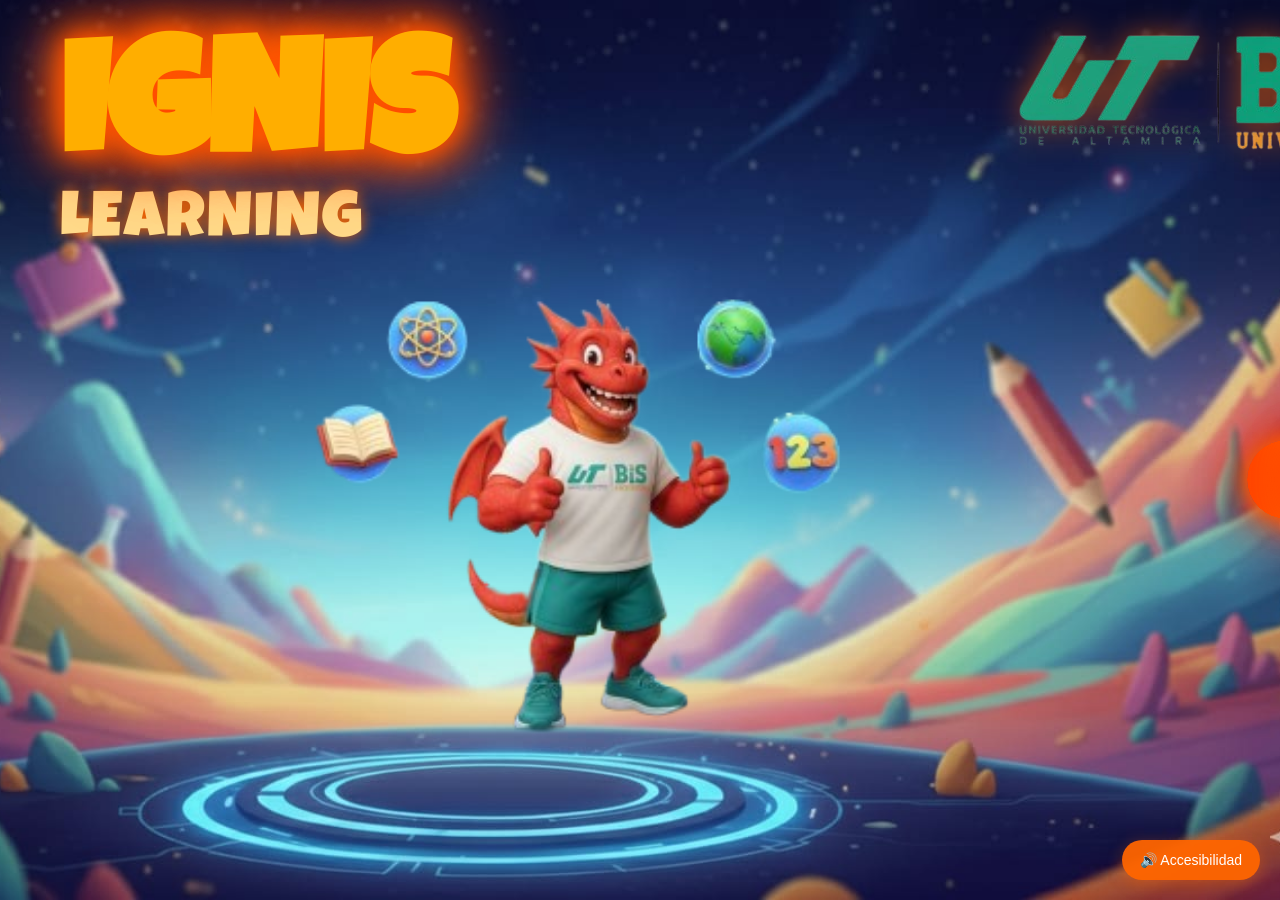
==== commit 8a152424: "Update index.html" ====
--- a/index.html
+++ b/index.html
@@ -2,15 +2,22 @@
 <html lang="es">
 <head>
 <meta charset="UTF-8">
-<meta name="viewport" content="width=device-width, initial-scale=1.0, viewport-fit=cover">
+
+<meta
+name="viewport"
+content="width=device-width, initial-scale=1.0, viewport-fit=cover"
+>
+
 <title>IGNIS</title>
 
-<link rel="stylesheet" href="btn.css?v=2">
+<link rel="stylesheet" href="btn.css?v=3">
 
 <style>
+
 /* ======================
    PANTALLA GIRAR CELU
 ====================== */
+
 #rotateMessage{
   position:fixed;
   inset:0;
@@ -40,19 +47,26 @@
 /* ======================
    BOTON ACCESIBILIDAD
 ====================== */
+
 .voice-btn{
   position:fixed;
   bottom:20px;
   right:20px;
   z-index:9999;
+
   border:none;
   border-radius:50px;
   padding:12px 18px;
+
   background:rgba(255,102,0,.95);
   color:white;
   font-size:14px;
   cursor:pointer;
-  box-shadow:0 4px 15px rgba(255,100,0,.35);
+
+  box-shadow:
+  0 4px 15px
+  rgba(255,100,0,.35);
+
   transition:.3s;
 }
 
@@ -60,249 +74,380 @@
   transform:scale(1.05);
 }
 
-/* ============================================================
-   ESTILOS BASE / LAPTOP (Asegúrate de que .hero tenga esto)
-============================================================ */
-.hero {
-  min-height: 100vh;
-  position: relative;
-  overflow: hidden;
-  display: flex;
-  flex-direction: column;
-  justify-content: center;
-  align-items: center;
-}
-
-/* ======================
-   DISPOSITIVOS MÓVILES
-====================== */
+/* ======================
+   CELULAR
+====================== */
+
 @media screen and (max-width:900px){
 
-  /* Vertical: Se muestra mensaje de girar */
+  /* VERTICAL */
   @media (orientation:portrait){
+
     #rotateMessage{
       display:flex;
     }
+
     .hero{
       display:none !important;
     }
   }
 
-  /* Horizontal: Ajustes críticos para pantallas bajitas */
+  /* HORIZONTAL */
   @media (orientation:landscape){
-    html, body{
-      overflow:hidden;
+
+    html,
+    body{
+      width:100%;
       height:100dvh;
-      width:100%;
-      margin:0;
-      padding:0;
-    }
-
-    /* Rediseño con Flexbox para centrar contenido sin encimarse */
-    .hero{
-      min-height:100dvh;
-      height: 100dvh;
-      position:relative;
-      overflow:hidden;
-      padding:10px;
-      display: flex !important;
-      flex-direction: column;
-      justify-content: center;
-      align-items: center;
-      box-sizing: border-box;
-    }
-
-    /* Título IGNIS más compacto para que no empuje todo hacia abajo */
-    .title{
-      font-size: 2.2rem !important; 
-      margin: 0 0 5px 0 !important;
-      position: relative;
-    }
-
-    /* Subtítulo LEARNING */
-    .subtitle{
-      font-size:1rem !important;
-      margin: 0 0 15px 0 !important;
-    }
-
-    /* Botón LET'S GO */
-    .fire-button{
-      position:relative;
-      z-index:20;
-      margin: 0 !important;
-      transform:scale(.9);
-    }
-
-    /* Logo UT en la esquina superior izquierda */
-    .ut-logo{
-      width:60px !important;
-      position:absolute !important;
-      top:10px !important;
-      left:10px !important;
-      z-index:10;
-    }
-
-    /* Dragón en la esquina inferior derecha sin estorbar las letras */
-    .floating-dragon{
-      width:110px !important; 
-      position:absolute !important;
-      right:15px !important;
-      bottom:10px !important;
-      z-index:4;
-    }
-
-    /* Llamitas del título escaladas */
-    .flames{
-      transform: translateX(-50%) scale(.6) !important;
-    }
-
-    .bubbles-container{
       overflow:hidden;
     }
 
-    /* Ajuste botón accesibilidad móvil */
+    .hero{
+      width:100%;
+      height:100dvh;
+      overflow:hidden;
+    }
+
     .voice-btn{
+      right:10px;
       bottom:10px;
-      left: 10px; /* Lo pasamos a la izquierda para que no choque con el dragón */
-      right: auto;
       font-size:12px;
-      padding:8px 12px;
+      padding:9px 12px;
     }
   }
 }
+
 </style>
 </head>
 
 <body>
 
 <!-- AUDIO -->
-<audio id="introSound" loop preload="auto">
-  <source src="cutt.mp3" type="audio/mpeg">
+<audio
+id="introSound"
+loop
+preload="auto"
+>
+  <source
+  src="cutt.mp3"
+  type="audio/mpeg">
 </audio>
 
 <!-- MENSAJE GIRAR -->
 <div id="rotateMessage">
+
   <div class="rotate-box">
-    <h2>📱 Gira tu dispositivo</h2>
-    <p>Para jugar IGNIS mejor, usa tu teléfono en posición horizontal.</p>
+
+    <h2>
+      📱 Gira tu dispositivo
+    </h2>
+
+    <p>
+      Para jugar IGNIS mejor,
+      usa tu teléfono en
+      posición horizontal.
+    </p>
+
   </div>
+
 </div>
 
 <!-- CONTENIDO -->
 <div class="hero">
 
   <!-- BOTON ACCESIBILIDAD -->
-  <button id="voiceMode" class="voice-btn">🔊 Accesibilidad</button>
+  <button
+  id="voiceMode"
+  class="voice-btn"
+  >
+    🔊 Accesibilidad
+  </button>
 
   <!-- TITULO -->
-  <h1 class="title" id="titleVoice">
+  <h1
+  class="title"
+  id="titleVoice"
+  >
+
     IGNIS
+
     <span class="flames">
-      <span class="flame"></span><span class="flame"></span>
-      <span class="flame"></span><span class="flame"></span>
-      <span class="flame"></span><span class="flame"></span>
-      <span class="flame"></span><span class="flame"></span>
+
+      <span class="flame"></span>
+      <span class="flame"></span>
+      <span class="flame"></span>
+      <span class="flame"></span>
+      <span class="flame"></span>
+      <span class="flame"></span>
+      <span class="flame"></span>
+      <span class="flame"></span>
+
     </span>
+
   </h1>
 
-  <!-- SUB -->
-  <p class="subtitle" id="subtitleVoice">LEARNING</p>
+  <!-- SUBTITULO -->
+  <p
+  class="subtitle"
+  id="subtitleVoice"
+  >
+    LEARNING
+  </p>
 
   <!-- BOTON -->
-  <a href="menu.html" class="fire-button" id="fireBtn">LET'S GO!</a>
+  <a
+  href="menu.html"
+  class="fire-button"
+  id="fireBtn"
+  >
+    LET'S GO!
+  </a>
 
   <!-- BURBUJAS -->
   <div class="bubbles-container">
-    <span class="bubble"></span><span class="bubble"></span>
-    <span class="bubble"></span><span class="bubble"></span>
-    <span class="bubble"></span><span class="bubble"></span>
-    <span class="bubble"></span><span class="bubble"></span>
-    <span class="bubble"></span><span class="bubble"></span>
+
+    <span class="bubble"></span>
+    <span class="bubble"></span>
+    <span class="bubble"></span>
+    <span class="bubble"></span>
+    <span class="bubble"></span>
+    <span class="bubble"></span>
+    <span class="bubble"></span>
+    <span class="bubble"></span>
+    <span class="bubble"></span>
+    <span class="bubble"></span>
+
   </div>
 
   <!-- LOGO -->
-  <a href="http://www.utaltamira.edu.mx/" target="_blank">
-    <img src="img/logo_ut.png" alt="Logo Universidad Tecnológica de Altamira" class="ut-logo">
+  <a
+  href="http://www.utaltamira.edu.mx/"
+  target="_blank"
+  >
+
+    <img
+    src="img/logo_ut.png"
+    alt="Logo Universidad Tecnológica de Altamira"
+    class="ut-logo">
+
   </a>
 
   <!-- DRAGON -->
-  <img src="img/dragon.png" alt="Dragón flotante" class="floating-dragon">
+  <img
+  src="img/dragon.png"
+  alt="Dragón flotante"
+  class="floating-dragon">
 
 </div>
 
 <script>
-/* ESCONDER BARRA NAVEGADOR */
-window.addEventListener("load", () => {
-  setTimeout(() => {
+
+/* ESCONDER BARRA */
+window.addEventListener(
+"load",
+()=>{
+
+  setTimeout(()=>{
+
     window.scrollTo(0,1);
+
   },100);
-});
+
+}
+);
 
 /* ======================
    ELEMENTOS
 ====================== */
-const voiceBtn = document.getElementById("voiceMode");
-const fireBtn = document.getElementById("fireBtn");
-const title = document.getElementById("titleVoice");
-const subtitle = document.getElementById("subtitleVoice");
-const audio = document.getElementById("introSound");
-
-let accessibilityOn = false;
+
+const voiceBtn =
+document.getElementById(
+"voiceMode"
+);
+
+const fireBtn =
+document.getElementById(
+"fireBtn"
+);
+
+const title =
+document.getElementById(
+"titleVoice"
+);
+
+const subtitle =
+document.getElementById(
+"subtitleVoice"
+);
+
+const audio =
+document.getElementById(
+"introSound"
+);
+
+let accessibilityOn =
+false;
 
 /* ======================
    FUNCION HABLAR
 ====================== */
+
 function speak(text){
+
   speechSynthesis.cancel();
-  const speech = new SpeechSynthesisUtterance(text);
-  speech.lang = "es-MX";
+
+  const speech =
+  new SpeechSynthesisUtterance(text);
+
+  speech.lang =
+  "es-MX";
+
   speech.rate = 1;
   speech.pitch = 1;
-  speechSynthesis.speak(speech);
-}
-
-/* SOLUCIÓN AUDIO: Escucha tanto toques como clics en cualquier parte */
-function iniciarAudio() {
-  audio.play().catch(error => console.log("Audio esperando interacción real:", error));
-}
-document.addEventListener("click", iniciarAudio, {once:true});
-document.addEventListener("touchstart", iniciarAudio, {once:true});
-
-/* PRESENTACION */
-window.addEventListener("load", () => {
-  setTimeout(() => {
-    speak("Bienvenido a Ignis Learning. Si necesitas asistencia por voz, toca el botón de accesibilidad.");
-  }, 1800);
+
+  speechSynthesis.speak(
+    speech
+  );
+}
+
+/* ======================
+   AUDIO CELULAR
+====================== */
+
+function iniciarAudio(){
+
+  audio.volume = 0.5;
+
+  audio.play()
+  .catch(()=>{});
+
+}
+
+document.addEventListener(
+"touchstart",
+iniciarAudio,
+{once:true}
+);
+
+document.addEventListener(
+"click",
+iniciarAudio,
+{once:true}
+);
+
+/* ======================
+   PRESENTACION
+====================== */
+
+window.addEventListener(
+"load",
+()=>{
+
+setTimeout(()=>{
+
+speak(
+"Bienvenido a Ignis Learning. " +
+"Si necesitas asistencia por voz, " +
+"toca el botón de accesibilidad."
+);
+
+},1800);
+
+}
+);
+
+/* ======================
+   ACCESIBILIDAD
+====================== */
+
+function announceButton(){
+
+  speak(
+  accessibilityOn
+  ? "Desactivar voz"
+  : "Activar voz"
+  );
+
+}
+
+voiceBtn.addEventListener(
+"mouseenter",
+announceButton
+);
+
+voiceBtn.addEventListener(
+"touchstart",
+announceButton
+);
+
+voiceBtn.addEventListener(
+"click",
+()=>{
+
+accessibilityOn =
+!accessibilityOn;
+
+if(accessibilityOn){
+
+speak(
+"Modo accesible activado."
+);
+
+voiceBtn.innerHTML =
+"🔇 Desactivar Voz";
+
+}else{
+
+speechSynthesis.cancel();
+
+voiceBtn.innerHTML =
+"🔊 Accesibilidad";
+
+}
+
+}
+);
+
+/* ======================
+   LECTURA INTERACTIVA
+====================== */
+
+function voiceInteraction(
+element,
+text
+){
+
+element.addEventListener(
+"mouseenter",
+()=>{
+if(accessibilityOn)
+speak(text);
 });
 
-/* BOTON ACCESIBILIDAD */
-function announceButton(){
-  speak(accessibilityOn ? "Desactivar voz" : "Activar voz");
-}
-
-voiceBtn.addEventListener("mouseenter", announceButton);
-voiceBtn.addEventListener("touchstart", announceButton);
-
-voiceBtn.addEventListener("click", () => {
-  accessibilityOn = !accessibilityOn;
-  if(accessibilityOn){
-    speak("Modo accesible activado.");
-    voiceBtn.innerHTML = "🔇 Desactivar Voz";
-  }else{
-    speechSynthesis.cancel();
-    voiceBtn.innerHTML = "🔊 Accesibilidad";
-  }
+element.addEventListener(
+"touchstart",
+()=>{
+if(accessibilityOn)
+speak(text);
 });
 
-/* LECTURA INTERACTIVA */
-function voiceInteraction(element, text){
-  element.addEventListener("mouseenter", () => { if(accessibilityOn) speak(text); });
-  element.addEventListener("touchstart", () => { if(accessibilityOn) speak(text); });
-}
-
-voiceInteraction(title, "Ignis");
-voiceInteraction(subtitle, "Learning");
-voiceInteraction(fireBtn, "Lets Go. Presiona para comenzar.");
+}
+
+voiceInteraction(
+title,
+"Ignis"
+);
+
+voiceInteraction(
+subtitle,
+"Learning"
+);
+
+voiceInteraction(
+fireBtn,
+"Lets Go. Presiona para comenzar."
+);
+
 </script>
 
 </body>
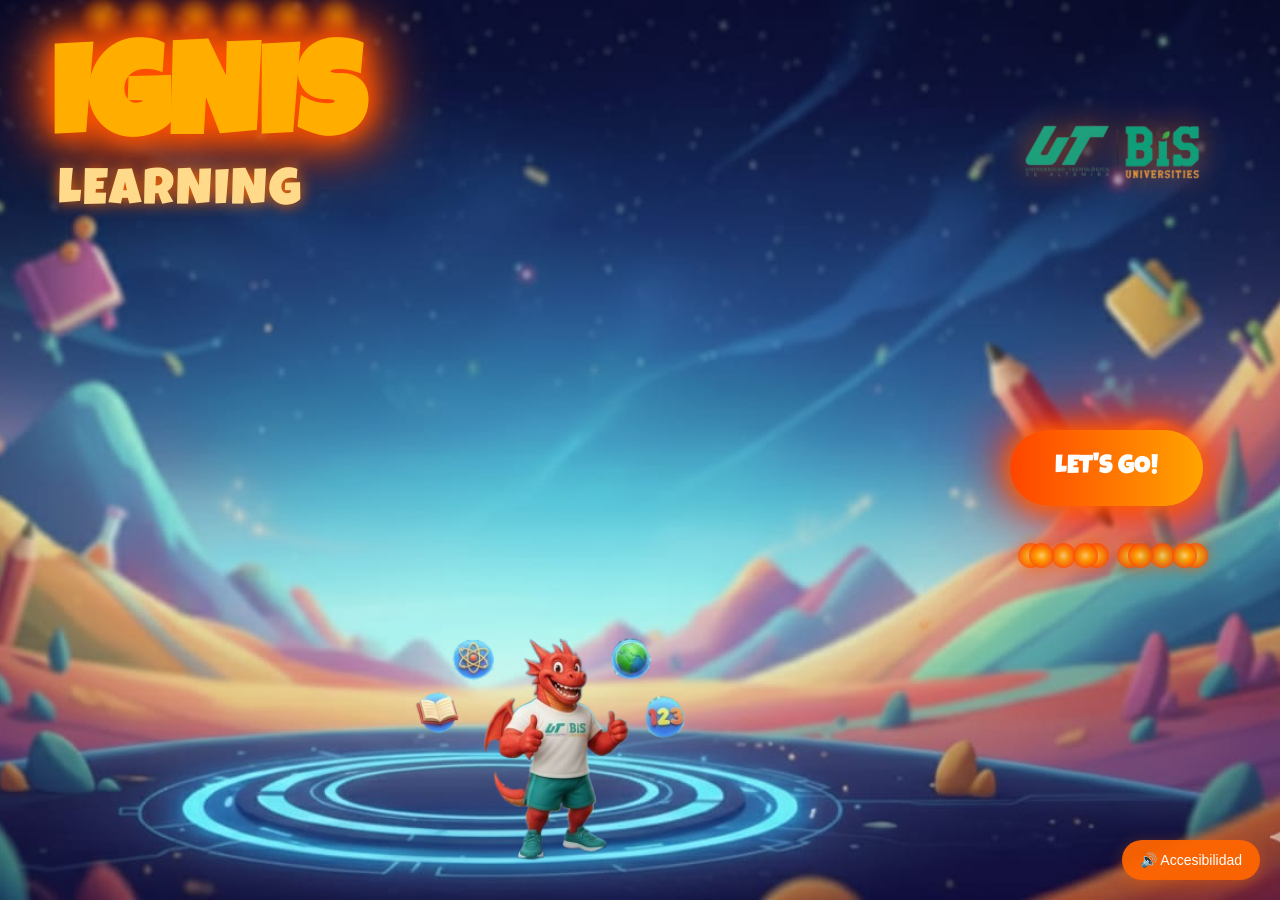
==== commit 2d471be1: "Update index.html" ====
--- a/index.html
+++ b/index.html
@@ -10,7 +10,7 @@
 
 <title>IGNIS</title>
 
-<link rel="stylesheet" href="btn.css?v=3">
+<link rel="stylesheet" href="btn.css?v=5">
 
 <style>
 
@@ -23,9 +23,11 @@
   inset:0;
   background:#0b0b0b;
   color:white;
+
   display:none;
   justify-content:center;
   align-items:center;
+
   text-align:center;
   z-index:99999;
   padding:20px;
@@ -56,9 +58,12 @@
 
   border:none;
   border-radius:50px;
+
   padding:12px 18px;
 
-  background:rgba(255,102,0,.95);
+  background:
+  rgba(255,102,0,.95);
+
   color:white;
   font-size:14px;
   cursor:pointer;
@@ -80,7 +85,7 @@
 
 @media screen and (max-width:900px){
 
-  /* VERTICAL */
+  /* vertical */
   @media (orientation:portrait){
 
     #rotateMessage{
@@ -92,27 +97,15 @@
     }
   }
 
-  /* HORIZONTAL */
+  /* horizontal */
   @media (orientation:landscape){
 
-    html,
-    body{
-      width:100%;
-      height:100dvh;
-      overflow:hidden;
-    }
-
-    .hero{
-      width:100%;
-      height:100dvh;
-      overflow:hidden;
-    }
-
     .voice-btn{
-      right:10px;
-      bottom:10px;
+      bottom:12px;
+      right:12px;
+
       font-size:12px;
-      padding:9px 12px;
+      padding:9px 14px;
     }
   }
 }
@@ -134,6 +127,7 @@
 </audio>
 
 <!-- MENSAJE GIRAR -->
+
 <div id="rotateMessage">
 
   <div class="rotate-box">
@@ -144,8 +138,8 @@
 
     <p>
       Para jugar IGNIS mejor,
-      usa tu teléfono en
-      posición horizontal.
+      usa tu teléfono
+      en posición horizontal.
     </p>
 
   </div>
@@ -153,21 +147,24 @@
 </div>
 
 <!-- CONTENIDO -->
+
 <div class="hero">
 
   <!-- BOTON ACCESIBILIDAD -->
+
   <button
   id="voiceMode"
-  class="voice-btn"
-  >
+  class="voice-btn">
+
     🔊 Accesibilidad
+
   </button>
 
   <!-- TITULO -->
+
   <h1
   class="title"
-  id="titleVoice"
-  >
+  id="titleVoice">
 
     IGNIS
 
@@ -186,24 +183,29 @@
 
   </h1>
 
-  <!-- SUBTITULO -->
+  <!-- SUB -->
+
   <p
   class="subtitle"
-  id="subtitleVoice"
-  >
+  id="subtitleVoice">
+
     LEARNING
+
   </p>
 
   <!-- BOTON -->
+
   <a
   href="menu.html"
   class="fire-button"
-  id="fireBtn"
-  >
+  id="fireBtn">
+
     LET'S GO!
+
   </a>
 
   <!-- BURBUJAS -->
+
   <div class="bubbles-container">
 
     <span class="bubble"></span>
@@ -220,10 +222,10 @@
   </div>
 
   <!-- LOGO -->
+
   <a
   href="http://www.utaltamira.edu.mx/"
-  target="_blank"
-  >
+  target="_blank">
 
     <img
     src="img/logo_ut.png"
@@ -233,6 +235,7 @@
   </a>
 
   <!-- DRAGON -->
+
   <img
   src="img/dragon.png"
   alt="Dragón flotante"
@@ -242,7 +245,10 @@
 
 <script>
 
-/* ESCONDER BARRA */
+/* ======================
+   ESCONDER BARRA MOVIL
+====================== */
+
 window.addEventListener(
 "load",
 ()=>{
@@ -297,7 +303,9 @@
   speechSynthesis.cancel();
 
   const speech =
-  new SpeechSynthesisUtterance(text);
+  new SpeechSynthesisUtterance(
+    text
+  );
 
   speech.lang =
   "es-MX";
@@ -311,63 +319,59 @@
 }
 
 /* ======================
-   AUDIO CELULAR
-====================== */
-
-function iniciarAudio(){
-
-  audio.volume = 0.5;
-
+   AUDIO + VOZ CELULAR
+====================== */
+
+let firstInteraction =
+false;
+
+function startExperience(){
+
+  if(firstInteraction)
+  return;
+
+  firstInteraction =
+  true;
+
+  /* musica */
   audio.play()
   .catch(()=>{});
 
-}
-
+  /* voz bienvenida */
+  setTimeout(()=>{
+
+    speak(
+      "Bienvenido a Ignis Learning. Si necesitas asistencia por voz, toca el botón de accesibilidad."
+    );
+
+  },700);
+}
+
+/* laptop */
+document.addEventListener(
+"click",
+startExperience,
+{once:true}
+);
+
+/* celular */
 document.addEventListener(
 "touchstart",
-iniciarAudio,
+startExperience,
 {once:true}
 );
 
-document.addEventListener(
-"click",
-iniciarAudio,
-{once:true}
-);
-
-/* ======================
-   PRESENTACION
-====================== */
-
-window.addEventListener(
-"load",
-()=>{
-
-setTimeout(()=>{
-
-speak(
-"Bienvenido a Ignis Learning. " +
-"Si necesitas asistencia por voz, " +
-"toca el botón de accesibilidad."
-);
-
-},1800);
-
-}
-);
-
-/* ======================
-   ACCESIBILIDAD
+/* ======================
+   BOTON ACCESIBILIDAD
 ====================== */
 
 function announceButton(){
 
   speak(
-  accessibilityOn
-  ? "Desactivar voz"
-  : "Activar voz"
+    accessibilityOn
+    ? "Desactivar voz"
+    : "Activar voz"
   );
-
 }
 
 voiceBtn.addEventListener(
@@ -384,26 +388,25 @@
 "click",
 ()=>{
 
-accessibilityOn =
-!accessibilityOn;
-
-if(accessibilityOn){
-
-speak(
-"Modo accesible activado."
-);
-
-voiceBtn.innerHTML =
-"🔇 Desactivar Voz";
-
-}else{
-
-speechSynthesis.cancel();
-
-voiceBtn.innerHTML =
-"🔊 Accesibilidad";
-
-}
+  accessibilityOn =
+  !accessibilityOn;
+
+  if(accessibilityOn){
+
+    speak(
+      "Modo accesible activado."
+    );
+
+    voiceBtn.innerHTML =
+    "🔇 Desactivar Voz";
+
+  }else{
+
+    speechSynthesis.cancel();
+
+    voiceBtn.innerHTML =
+    "🔊 Accesibilidad";
+  }
 
 }
 );
@@ -417,19 +420,19 @@
 text
 ){
 
-element.addEventListener(
-"mouseenter",
-()=>{
-if(accessibilityOn)
-speak(text);
-});
-
-element.addEventListener(
-"touchstart",
-()=>{
-if(accessibilityOn)
-speak(text);
-});
+  element.addEventListener(
+  "mouseenter",
+  ()=>{
+    if(accessibilityOn)
+    speak(text);
+  });
+
+  element.addEventListener(
+  "touchstart",
+  ()=>{
+    if(accessibilityOn)
+    speak(text);
+  });
 
 }
 
--- a/btn.css
+++ b/btn.css
@@ -1,297 +1,485 @@
 @import url('https://fonts.googleapis.com/css2?family=Luckiest+Guy&display=swap');
 
-/* --- Estilo general --- */
-* {
-  margin: 0;
-  padding: 0;
-  box-sizing: border-box;
-}
-
-body {
-  height: 100vh;
-  background: url("img/bg.jpeg") no-repeat center center fixed;
-  background-size: cover;
-  overflow: hidden;
-  font-family: 'Luckiest Guy', cursive;
-  color: white;
-  position: relative;
-}
-
-/* --- Contenedor del título IGNIS --- */
-.hero {
-  position: absolute;
-  top: 40px;       /* arriba */
-  left: 60px;      /* izquierda */
-  text-align: left;
-}
-
-/* --- Texto IGNIS con efecto de fuego --- */
-.title {
-  font-size: 10rem;
-  color: #ffae00;
+/* ======================
+   RESET
+====================== */
+
+*{
+  margin:0;
+  padding:0;
+  box-sizing:border-box;
+}
+
+html,
+body{
+  width:100%;
+  height:100%;
+  overflow:hidden;
+}
+
+/* ======================
+   BODY
+====================== */
+
+body{
+  background:
+  url("img/bg.jpeg")
+  no-repeat center center;
+
+  background-size:cover;
+  background-position:center center;
+  background-attachment:scroll;
+
+  font-family:
+  'Luckiest Guy',
+  cursive;
+
+  color:white;
+  position:relative;
+  min-height:100vh;
+}
+
+/* ======================
+   HERO
+====================== */
+
+.hero{
+  position:relative;
+  width:100%;
+  height:100vh;
+}
+
+/* ======================
+   TITULO IGNIS
+====================== */
+
+.title{
+  position:absolute;
+  top:5vh;
+  left:4vw;
+
+  display:inline-block;
+  z-index:20;
+
+  font-size:
+  clamp(
+    4rem,
+    10vw,
+    10rem
+  );
+
+  color:#ffae00;
+
   text-shadow:
     0 0 20px #ff4500,
     0 0 40px #ff8c00,
     0 0 60px #ff0000,
     0 0 80px #ff7300;
-  animation: flicker 1s infinite;
-}
-
-@keyframes flicker {
-  0%, 100% {
-    opacity: 1;
+
+  animation:
+  flicker 1s infinite;
+}
+
+/* ======================
+   SUBTITLE
+====================== */
+
+.subtitle{
+  position:absolute;
+
+  top:
+  calc(
+    5vh +
+    clamp(4rem, 10vw, 10rem)
+    - 5px
+  );
+
+  left:4.5vw;
+
+  font-size:
+  clamp(
+    1.5rem,
+    4vw,
+    4rem
+  );
+
+  color:#ffda8a;
+
+  text-shadow:
+  0 0 15px #ff6a00;
+
+  letter-spacing:2px;
+  z-index:20;
+}
+
+/* ======================
+   EFECTO FUEGO TITULO
+====================== */
+
+@keyframes flicker{
+
+  0%,100%{
+    opacity:1;
+
     text-shadow:
       0 0 25px #ff7300,
       0 0 50px #ff4500,
       0 0 80px #ff0000;
   }
-  50% {
-    opacity: 0.9;
+
+  50%{
+    opacity:.92;
+
     text-shadow:
       0 0 35px #ff9500,
       0 0 70px #ff0000,
       0 0 100px #ff7300;
   }
 }
-/* --- Llamas suaves detrás de IGNIS --- */
-.title {
-  position: relative;
-  display: inline-block;
-  z-index: 2;
-}
-
-/* contenedor de las llamas */
-.flames {
-  position: absolute;
-  top: 25%;
-  left: 0;
-  width: 100%;
-  height: 100%;
-  transform: translateY(10%);
-  z-index: -1; /* 🔥 esto hace que queden DETRÁS del texto */
-  overflow: visible;
-  pointer-events: none;
-}
-
-/* partículas de fuego */
-.flame {
-  position: absolute;
-  bottom: 180px;
-  width: 40px;
-  height: 40px;
-  border-radius: 50%;
-  background: radial-gradient(circle at center, rgba(255,180,0,0.8), rgba(255,60,0,0.2) 70%);
-  animation: rise 2s infinite ease-in;
-  filter: blur(3px);
-}
-
-/* varias burbujas con diferentes posiciones y tiempos */
-.flame:nth-child(1) { left: 10%; animation-delay: 0s; }
-.flame:nth-child(2) { left: 25%; animation-delay: 0.3s; }
-.flame:nth-child(3) { left: 40%; animation-delay: 0.6s; }
-.flame:nth-child(4) { left: 55%; animation-delay: 0.9s; }
-.flame:nth-child(5) { left: 70%; animation-delay: 1.2s; }
-.flame:nth-child(6) { left: 85%; animation-delay: 1.5s; }
-.flame:nth-child(7) { left: 50%; animation-delay: 1.8s; width: 10px; height: 10px; }
-.flame:nth-child(8) { left: 30%; animation-delay: 2.1s; width: 12px; height: 12px; }
-
-/* animación suave hacia arriba */
-@keyframes rise {
-  0% {
-    transform: translateY(20px) scale(0.8);
-    opacity: 0.3;
-  }
-  40% {
-    opacity: 0.7;
-  }
-  100% {
-    transform: translateY(-60px) scale(1.2);
-    opacity: 0;
-  }
-}
-
-
-/* --- Subtítulo debajo del logo --- */
-.subtitle {
-  font-size: 4rem;
-  color: #ffda8a;
-  text-shadow: 0 0 15px #ff6a00;
-  margin-top: -10px;
-  letter-spacing: 2px;
-}
-
-
-/* --- Botón de fuego centrado a la derecha --- */
-.fire-button {
-  position: absolute;
-  right: -1000px;
-  top: 400px;
-  background: linear-gradient(90deg, #ff4500, #ff7300, #ffa500);
-  color: #fff;
-  padding: 25px 45px;
-  border-radius: 50px;
-  font-size: 1.8rem;
-  text-decoration: none;
-  text-transform: uppercase;
-  box-shadow: 0 0 20px #ff6a00, 0 0 40px #ff4500, 0 0 80px #ff0000;
-  animation: flame 2s infinite alternate;
-  transition: transform 0.2s ease-in-out;
-  z-index: 1;
-  cursor: pointer;
-}
-
-.fire-button:hover {
-  transform: translateY(-50%) scale(1.1);
-}
-
-/* --- Animación del fuego del botón --- */
-@keyframes flame {
-  0% {
-    box-shadow:
-      0 0 20px #ff6a00,
-      0 0 40px #ff4500,
-      0 0 60px #ff0000;
-  }
-  50% {
-    box-shadow:
-      0 0 30px #ff8c00,
-      0 0 70px #ff0000,
-      0 0 100px #ff7300;
-  }
-  100% {
-    box-shadow:
-      0 0 40px #ffa500,
-      0 0 90px #ff4500,
-      0 0 120px #ff0000;
-  }
-}
-
-/* --- Efecto de partículas tipo fuego alrededor del botón --- */
-.fire-button::before,
-.fire-button::after {
-  content: '';
-  position: absolute;
-  width: 100%;
-  height: 100%;
-  border-radius: 50px;
-  top: 0;
-  left: 0;
-  z-index: -1;
-  filter: blur(20px);
-  animation: firePulse 1.5s infinite alternate;
-}
-
-.fire-button::before {
-  background: radial-gradient(circle, #ff7300 10%, transparent 70%);
-}
-
-.fire-button::after {
-  background: radial-gradient(circle, #ff0000 10%, transparent 70%);
-  animation-delay: 0.75s;
-}
-
-@keyframes firePulse {
-  0% {
-    transform: scale(1);
-    opacity: 0.7;
-  }
-  100% {
-    transform: scale(1.2);
-    opacity: 0.3;
-  }
-}
- .floating-dragon {
-  position: absolute;
-  right: -950px;   /* ajusta según quieras: izquierda/derecha */
-  top: -20%;       /* ajusta altura inicial */
-  width: 1300px;;   /* tamaño del dragón, ajusta al tu gusto */
-  animation: floatDragon 4s ease-in-out infinite;
-}
-
-@keyframes floatDragon {
-  0% {
-    transform: translateY(0px);
-  }
-  50% {
-    transform: translateY(-30px);
-  }
-  100% {
-    transform: translateY(0px);
-  }
-}
-
-/* === LLAMAS DETRÁS DEL BOTÓN === */
-/* === CONTENEDOR DE LLAMAS DETRÁS DEL BOTÓN === */
-.bubbles-container {
-  position: absolute;
-  right: -1000px; /* 👈 mismo left que tu botón */
-  top: 330px;    /* 👈 misma altura del botón */
-  width: 220px;  /* un poco más ancho que el botón */
-  height: 120px;
-  overflow: visible;
-  z-index: 0; /* 🔥 detrás del botón */
-  pointer-events: none;
-}
-
-/* --- Cada burbuja (llama) --- */
-.bubbles-container .bubble {
-  position: absolute;
-  bottom:1px;
-  width: 25px;
-  height: 25px;
-  border-radius: 50%;
-  background: radial-gradient(circle, #ffec85 0%, #ffae00 30%, #ff5500 70%, #ff0000 100%);
-  box-shadow: 0 0 15px rgba(255, 100, 0, 0.7);
-  opacity: 0.85;
-  animation: riseFlame 3s linear infinite;
-  filter: blur(1px);
-}
-
-/* --- Variaciones de posición y retardo --- */
-.bubbles-container .bubble:nth-child(1) { left: 10%; animation-delay: 0s; }
-.bubbles-container .bubble:nth-child(2) { left: 25%; animation-delay: 0.3s; }
-.bubbles-container .bubble:nth-child(3) { left: 40%; animation-delay: 0.5s; }
-.bubbles-container .bubble:nth-child(4) { left: 55%; animation-delay: 0.8s; }
-.bubbles-container .bubble:nth-child(5) { left: 70%; animation-delay: 1s; }
-.bubbles-container .bubble:nth-child(6) { left: 85%; animation-delay: 1.3s; }
-.bubbles-container .bubble:nth-child(7) { left: 15%; animation-delay: 1.5s; }
-.bubbles-container .bubble:nth-child(8) { left: 35%; animation-delay: 1.8s; }
-.bubbles-container .bubble:nth-child(9) { left: 60%; animation-delay: 2s; }
-.bubbles-container .bubble:nth-child(10) { left: 80%; animation-delay: 2.3s; }
-
-/* --- Animación de ascenso del fuego --- */
-@keyframes riseFlame {
-  0% {
-    transform: translateY(0) scale(1);
-    opacity: 0.8;
-  }
-  50% {
-    transform: translateY(-60px) scale(1.3);
-    opacity: 0.5;
-  }
-  100% {
-    transform: translateY(-130px) scale(0.8);
-    opacity: 0;
-  }
-}
-
-
-/* --- Logo de la universidad --- */
-.ut-logo {
-  position: absolute;
-  top: -200px;         /* altura */
-  left: 900px;       /* separada del borde derecho */
-  width:500px;      /* tamaño imagen */
-  height: 500px;
-  z-index: 25;
-  cursor: pointer;
-  filter: drop-shadow(0 0 15px rgba(255, 100, 0, 0.6));
-}
-
-/* animación suave flotante (como el dragón) */
-@keyframes floatLogo {
-  0% { transform: translateY(0px); }
-  50% { transform: translateY(-8px); }
-  100% { transform: translateY(0px); }
-}
-
+
+/* ======================
+   LLAMITAS
+====================== */
+
+.flames{
+  position:absolute;
+  top:25%;
+  left:0;
+
+  width:100%;
+  height:100%;
+
+  transform:
+  translateY(10%);
+
+  z-index:-1;
+  pointer-events:none;
+}
+
+.flame{
+  position:absolute;
+  bottom:180px;
+
+  width:40px;
+  height:40px;
+
+  border-radius:50%;
+
+  background:
+  radial-gradient(
+    circle at center,
+    rgba(255,180,0,.8),
+    rgba(255,60,0,.2) 70%
+  );
+
+  filter:blur(3px);
+
+  animation:
+  rise 2s infinite ease-in;
+}
+
+.flame:nth-child(1){left:10%;animation-delay:0s;}
+.flame:nth-child(2){left:25%;animation-delay:.3s;}
+.flame:nth-child(3){left:40%;animation-delay:.6s;}
+.flame:nth-child(4){left:55%;animation-delay:.9s;}
+.flame:nth-child(5){left:70%;animation-delay:1.2s;}
+.flame:nth-child(6){left:85%;animation-delay:1.5s;}
+.flame:nth-child(7){
+left:50%;
+animation-delay:1.8s;
+width:10px;
+height:10px;
+}
+.flame:nth-child(8){
+left:30%;
+animation-delay:2.1s;
+width:12px;
+height:12px;
+}
+
+@keyframes rise{
+
+  0%{
+    transform:
+    translateY(20px)
+    scale(.8);
+
+    opacity:.3;
+  }
+
+  40%{
+    opacity:.7;
+  }
+
+  100%{
+    transform:
+    translateY(-60px)
+    scale(1.2);
+
+    opacity:0;
+  }
+}
+
+/* ======================
+   BOTON LETS GO
+====================== */
+
+.fire-button{
+  position:absolute;
+
+  right:6vw;
+  top:52%;
+
+  transform:
+  translateY(-50%);
+
+  background:
+  linear-gradient(
+    90deg,
+    #ff4500,
+    #ff7300,
+    #ffa500
+  );
+
+  color:#fff;
+
+  padding:25px 45px;
+  border-radius:50px;
+
+  font-size:
+  clamp(
+    1rem,
+    2vw,
+    1.8rem
+  );
+
+  text-decoration:none;
+  text-transform:uppercase;
+
+  box-shadow:
+    0 0 20px #ff6a00,
+    0 0 40px #ff4500,
+    0 0 80px #ff0000;
+
+  animation:
+  flamePulse 2s
+  infinite alternate;
+
+  transition:
+  transform .2s ease-in-out;
+
+  z-index:15;
+}
+
+.fire-button:hover{
+  transform:
+  translateY(-50%)
+  scale(1.08);
+}
+
+/* ======================
+   DRAGON
+====================== */
+
+.floating-dragon{
+  position:absolute;
+
+  left:50%;
+  bottom:0;
+
+  transform:
+  translateX(-50%);
+
+  width:min(52vw,780px);
+
+  animation:
+  floatDragon
+  4s ease-in-out
+  infinite;
+
+  z-index:10;
+}
+
+@keyframes floatDragon{
+
+  0%,100%{
+    transform:
+    translateX(-50%)
+    translateY(0);
+  }
+
+  50%{
+    transform:
+    translateX(-50%)
+    translateY(-20px);
+  }
+}
+
+/* ======================
+   LOGO UT
+====================== */
+
+.ut-logo{
+  position:absolute;
+
+  top:4vh;
+  right:4vw;
+
+  width:min(18vw,240px);
+
+  z-index:20;
+
+  filter:
+  drop-shadow(
+    0 0 15px
+    rgba(255,100,0,.6)
+  );
+
+  animation:
+  floatLogo 4s
+  ease-in-out infinite;
+}
+
+@keyframes floatLogo{
+
+  0%,100%{
+    transform:
+    translateY(0);
+  }
+
+  50%{
+    transform:
+    translateY(-8px);
+  }
+}
+
+/* ======================
+   BURBUJAS
+====================== */
+
+.bubbles-container{
+  position:absolute;
+
+  right:5vw;
+  top:52%;
+
+  width:220px;
+  height:120px;
+
+  transform:
+  translateY(-20px);
+
+  overflow:visible;
+  pointer-events:none;
+  z-index:0;
+}
+
+.bubble{
+  position:absolute;
+  bottom:0;
+
+  width:25px;
+  height:25px;
+
+  border-radius:50%;
+
+  background:
+  radial-gradient(
+    circle,
+    #ffec85 0%,
+    #ffae00 30%,
+    #ff5500 70%,
+    #ff0000 100%
+  );
+
+  box-shadow:
+  0 0 15px
+  rgba(255,100,0,.7);
+
+  opacity:.85;
+
+  animation:
+  riseFlame 3s
+  linear infinite;
+}
+
+/* posiciones */
+.bubble:nth-child(1){left:10%;animation-delay:0s;}
+.bubble:nth-child(2){left:25%;animation-delay:.3s;}
+.bubble:nth-child(3){left:40%;animation-delay:.5s;}
+.bubble:nth-child(4){left:55%;animation-delay:.8s;}
+.bubble:nth-child(5){left:70%;animation-delay:1s;}
+.bubble:nth-child(6){left:85%;animation-delay:1.3s;}
+.bubble:nth-child(7){left:15%;animation-delay:1.5s;}
+.bubble:nth-child(8){left:35%;animation-delay:1.8s;}
+.bubble:nth-child(9){left:60%;animation-delay:2s;}
+.bubble:nth-child(10){left:80%;animation-delay:2.3s;}
+
+@keyframes riseFlame{
+
+  0%{
+    transform:
+    translateY(0)
+    scale(1);
+
+    opacity:.8;
+  }
+
+  100%{
+    transform:
+    translateY(-130px)
+    scale(.8);
+
+    opacity:0;
+  }
+}
+
+/* ======================
+   CELULAR
+====================== */
+
+@media screen and (max-width:900px){
+
+  .title{
+    top:3vh;
+    left:4vw;
+    font-size:clamp(2.9rem,10vw,5rem);
+    z-index:30;
+  }
+
+  .subtitle{
+    top:19vh;
+    left:4vw;
+    font-size:clamp(1rem,3vw,1.6rem);
+    z-index:30;
+  }
+
+  .ut-logo{
+    top:3vh;
+    right:3vw;
+    width:110px;
+    z-index:30;
+  }
+
+  .floating-dragon{
+    width:min(60vw,320px);
+    bottom:0;
+    left:50%;
+    transform:translateX(-50%);
+    z-index:12;
+  }
+
+  .fire-button{
+    right:4vw;
+    top:63%;
+    transform:translateY(-50%);
+    padding:15px 24px;
+    font-size:1rem;
+  }
+
+  .bubbles-container{
+    right:2vw;
+    top:56%;
+    transform:scale(.75);
+  }
+}
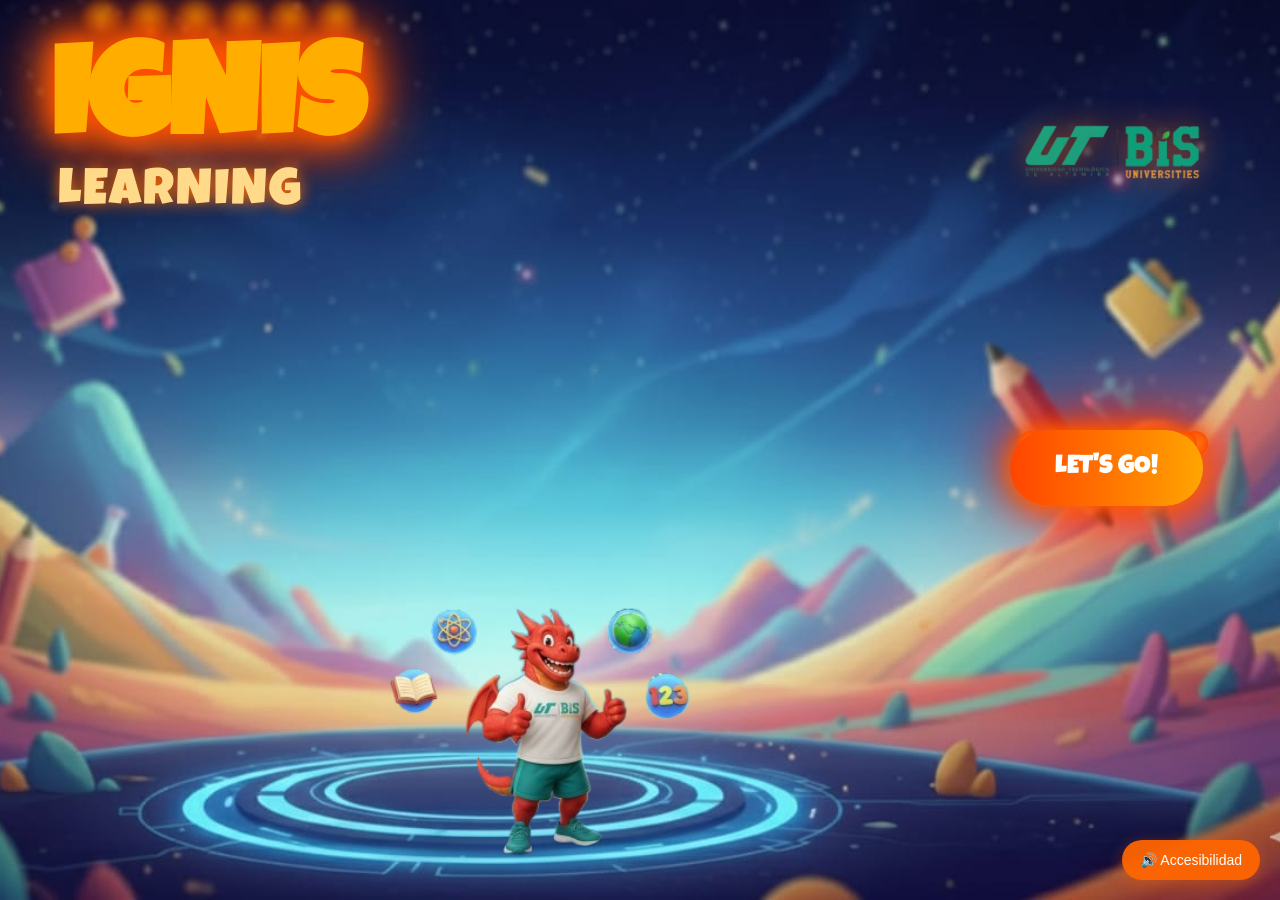
==== commit 7b750c1d: "Update index.html" ====
--- a/index.html
+++ b/index.html
@@ -330,22 +330,36 @@
   if(firstInteraction)
   return;
 
-  firstInteraction =
-  true;
-
-  /* musica */
-  audio.play()
-  .catch(()=>{});
-
-  /* voz bienvenida */
+  firstInteraction = true;
+
+  /* despierta speech del celu */
+  const unlockSpeech =
+  new SpeechSynthesisUtterance("");
+
+  unlockSpeech.volume = 0;
+
+  speechSynthesis.speak(
+    unlockSpeech
+  );
+
+  /* pequeña espera */
   setTimeout(()=>{
 
     speak(
-      "Bienvenido a Ignis Learning. Si necesitas asistencia por voz, toca el botón de accesibilidad."
+      "Bienvenido a Ignis Learning. Si necesitas asistencia por voz, toca el botón de accesibilidad, que se encuentra en la parte inferior derecha."
     );
 
-  },700);
-}
+  },300);
+
+  /* musica después */
+  setTimeout(()=>{
+
+    audio.play()
+    .catch(()=>{});
+
+  },3200);
+}
+
 
 /* laptop */
 document.addEventListener(
--- a/btn.css
+++ b/btn.css
@@ -290,7 +290,7 @@
   transform:
   translateX(-50%);
 
-  width:min(52vw,780px);
+  width:min(58vw,860px);
 
   animation:
   floatDragon
@@ -314,7 +314,6 @@
     translateY(-20px);
   }
 }
-
 /* ======================
    LOGO UT
 ====================== */
@@ -354,6 +353,34 @@
 }
 
 /* ======================
+   ANIMACION BOTON FUEGO
+====================== */
+
+@keyframes flamePulse{
+
+  0%{
+    box-shadow:
+      0 0 20px #ff6a00,
+      0 0 40px #ff4500,
+      0 0 60px #ff0000;
+  }
+
+  50%{
+    box-shadow:
+      0 0 30px #ff8c00,
+      0 0 70px #ff0000,
+      0 0 100px #ff7300;
+  }
+
+  100%{
+    box-shadow:
+      0 0 40px #ffa500,
+      0 0 90px #ff4500,
+      0 0 120px #ff0000;
+  }
+}
+
+/* ======================
    BURBUJAS
 ====================== */
 
@@ -361,13 +388,13 @@
   position:absolute;
 
   right:5vw;
-  top:52%;
+  top:44%; /* MÁS ARRIBA */
 
   width:220px;
   height:120px;
 
   transform:
-  translateY(-20px);
+  translateY(-50%);
 
   overflow:visible;
   pointer-events:none;
@@ -404,16 +431,56 @@
 }
 
 /* posiciones */
-.bubble:nth-child(1){left:10%;animation-delay:0s;}
-.bubble:nth-child(2){left:25%;animation-delay:.3s;}
-.bubble:nth-child(3){left:40%;animation-delay:.5s;}
-.bubble:nth-child(4){left:55%;animation-delay:.8s;}
-.bubble:nth-child(5){left:70%;animation-delay:1s;}
-.bubble:nth-child(6){left:85%;animation-delay:1.3s;}
-.bubble:nth-child(7){left:15%;animation-delay:1.5s;}
-.bubble:nth-child(8){left:35%;animation-delay:1.8s;}
-.bubble:nth-child(9){left:60%;animation-delay:2s;}
-.bubble:nth-child(10){left:80%;animation-delay:2.3s;}
+
+.bubble:nth-child(1){
+  left:10%;
+  animation-delay:0s;
+}
+
+.bubble:nth-child(2){
+  left:25%;
+  animation-delay:.3s;
+}
+
+.bubble:nth-child(3){
+  left:40%;
+  animation-delay:.5s;
+}
+
+.bubble:nth-child(4){
+  left:55%;
+  animation-delay:.8s;
+}
+
+.bubble:nth-child(5){
+  left:70%;
+  animation-delay:1s;
+}
+
+.bubble:nth-child(6){
+  left:85%;
+  animation-delay:1.3s;
+}
+
+.bubble:nth-child(7){
+  left:15%;
+  animation-delay:1.5s;
+}
+
+.bubble:nth-child(8){
+  left:35%;
+  animation-delay:1.8s;
+}
+
+.bubble:nth-child(9){
+  left:60%;
+  animation-delay:2s;
+}
+
+.bubble:nth-child(10){
+  left:80%;
+  animation-delay:2.3s;
+}
 
 @keyframes riseFlame{
 
@@ -443,43 +510,83 @@
   .title{
     top:3vh;
     left:4vw;
-    font-size:clamp(2.9rem,10vw,5rem);
+
+    font-size:
+    clamp(
+      2.9rem,
+      10vw,
+      5rem
+    );
+
     z-index:30;
   }
 
   .subtitle{
     top:19vh;
     left:4vw;
-    font-size:clamp(1rem,3vw,1.6rem);
+
+    font-size:
+    clamp(
+      1rem,
+      3vw,
+      1.6rem
+    );
+
     z-index:30;
   }
 
+  /* LOGO MÁS VISIBLE */
   .ut-logo{
     top:3vh;
     right:3vw;
+
     width:110px;
     z-index:30;
   }
 
+  /* DRAGON MÁS GRANDE */
   .floating-dragon{
-    width:min(60vw,320px);
+    width:
+    min(
+      68vw,
+      380px
+    );
+
     bottom:0;
     left:50%;
-    transform:translateX(-50%);
+
+    transform:
+    translateX(-50%);
+
     z-index:12;
   }
 
+  /* BOTON MÁS ABAJO */
   .fire-button{
     right:4vw;
     top:63%;
-    transform:translateY(-50%);
-    padding:15px 24px;
+
+    transform:
+    translateY(-50%);
+
+    padding:
+    15px 24px;
+
     font-size:1rem;
   }
 
-  .bubbles-container{
-    right:2vw;
-    top:56%;
-    transform:scale(.75);
-  }
-}
+  /* BURBUJAS MÁS ARRIBA */
+.bubbles-container{
+    right:5vw;
+    top:49%;
+
+    width:130px; /* menos ancho */
+    height:80px;
+
+    transform:
+    translateY(-50%)
+    scale(.65);
+
+    overflow:hidden;
+}
+}
